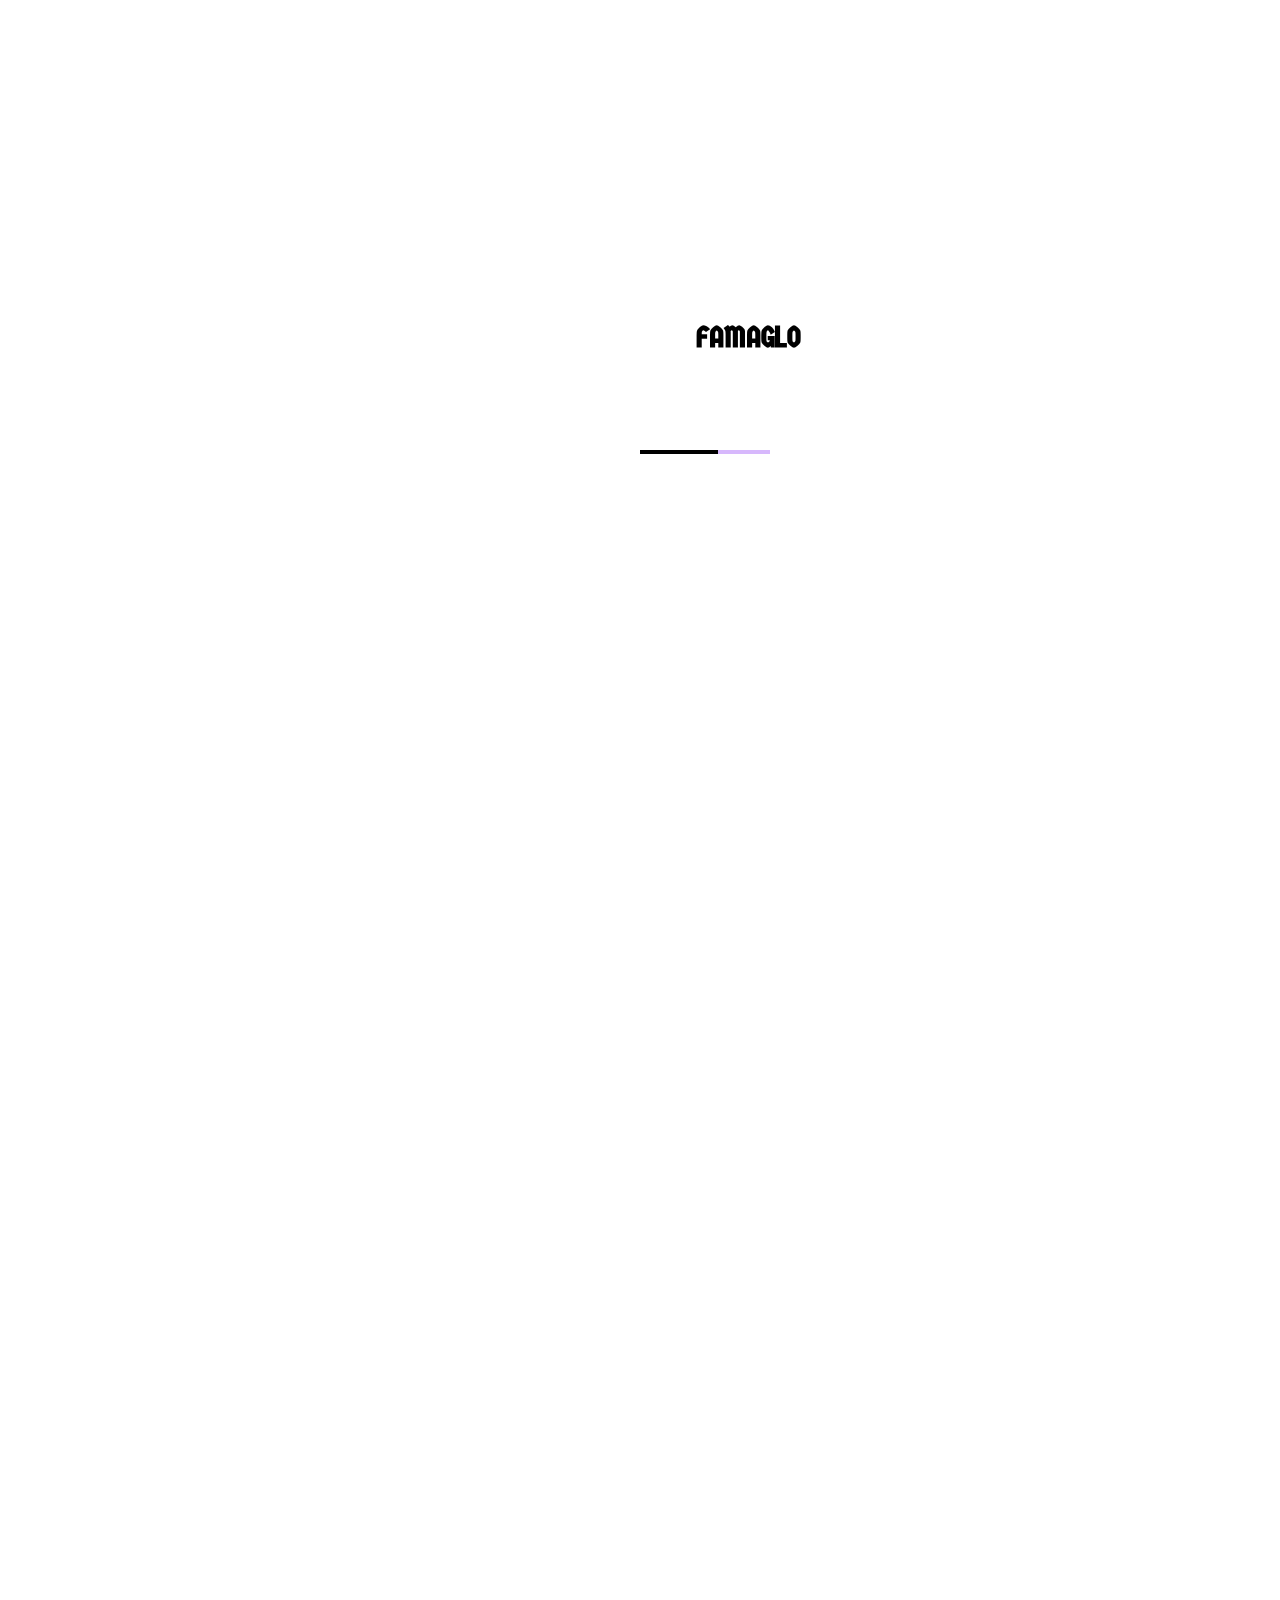
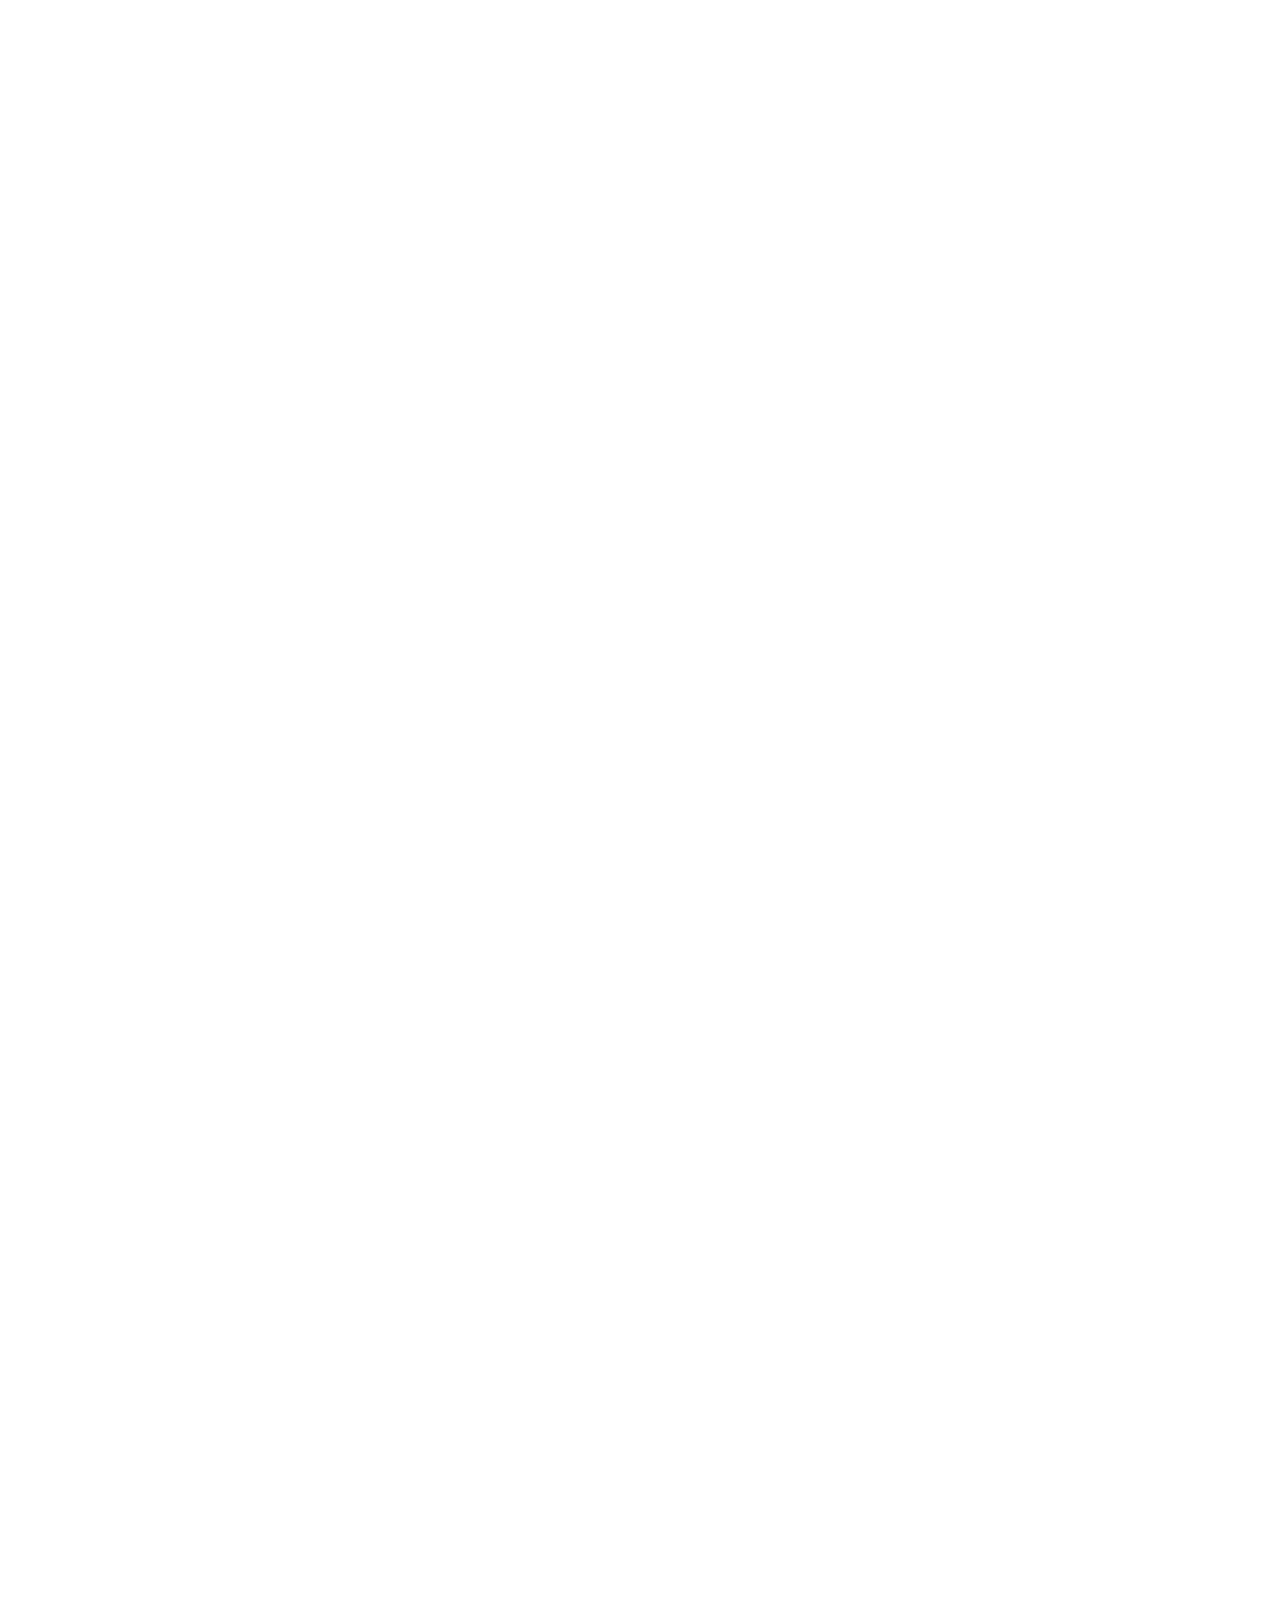
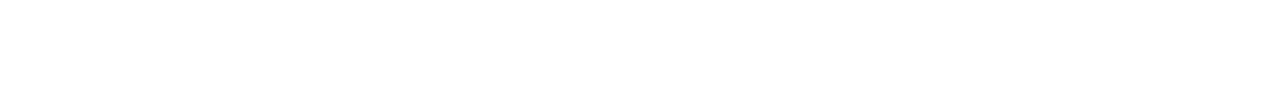
==== Menu Lateral/2 Productos/Contenido/Productos.html @ 8eb84fc6 "Famaglo 7" ====
<!DOCTYPE html>
<html lang="es">

<head>
    <!-- Meta información necesaria para definir el juego de caracteres y hacer la página responsive -->
    <meta charset="UTF-8">
    <meta name="theme-color" content="#0d6efd">
    <meta name="viewport" content="width=device-width, initial-scale=1.0">
    <link rel="shortcut icon" href="Favicon/2.png" type="image/x-icon">
    <!--------------------fuentes (Odibee Sans Static)-(Germania One Static)------------------------------------------------>
    <link rel="preconnect" href="https://fonts.googleapis.com">
    <link rel="preconnect" href="https://fonts.gstatic.com" crossorigin>
    <link href="https://fonts.googleapis.com/css2?family=Germania+One&family=Odibee+Sans&display=swap" rel="stylesheet">
    <link href="https://fonts.googleapis.com/css2?family=Abril+Fatface&family=Bakbak+One&display=swap" rel="stylesheet">
    <!-------------------------------------------------------------------------------------------------------------------->
    <title>FAMAGLO</title>
    <link rel="stylesheet" href="Productos.css">
    <!-------------------------------------------------------------------------------------------------------------------->
</head>

<body>

    <div class="loader">
    </div>
    <img class="loader-imag" src="Loader/loader.svg" alt="">
    <div>
        <h4 class="Text-loader">FAMAGLO</h4>
    </div>
    <!---->
    <header class="contenido1">
        <div>
            <h1 class="text-head">BIENVENIDOS A FAMAGLO</h1>
        </div>

        <!--------------------------------------Contenido----------------------------------------------------------------------->
        <!----------------------------------------------Misión-------------------------------------------------------------->
        <div class="contenedor">
            <div class="tarjetas">
                <div class="contenedor-famaglo">


                    <div class="tarjetas-famaglo">
                        <h4 class="Titulo-tarjetas-Famaglo">Misión</h4>
                        <p class="p-contenido">La misión de nuestra marca es no excluir ni definirnos en un solo estilo,
                            vamos al ritmo con la modernización en la moda acompañados del tiempo y sus constantes
                            actualizaciones en
                            nuestro estilo, brindándoles complejidad y comodidad manejando desde lo clásico,
                            extrovertido y abstracto, con estos estilos cualquier generación en cualquier linea del
                            tiempo podrá encontrar su estilo único y propio con el poder de vestir con el estilo que
                            desee tener, teniendo desde lo mas normal, hasta lo mas extravagante hasta asombrarse con
                            nuestros diseños o tener la posibilidad de personalizar tus propias ideas en las prendas
                            creando algo único, buscando siempre ofrecerles el mejor servicio posible. </p>
                    </div>



                </div> <!--fin-->
            </div> <!--fin-->
        </div> <!--fin-->
        <!------------------------------------------------------------------------------------------------------------>
       <!----------------------------------------------Misión-------------------------------------------------------------->
       <div class="contenedor">
        <div class="tarjetas">
            <div class="contenedor-famaglo">


                <div class="tarjetas-famaglo">
                    <h4 class="Titulo-tarjetas-Famaglo">Visión</h4>
                    <p class="p-contenido">Descripción. </p>
                </div>



            </div> <!--fin-->
        </div> <!--fin-->
    </div> <!--fin-->
    <!------------------------------------------------------------------------------------------------------------>
        <!----------------------------------------------Valores-------------------------------------------------------------->
        <div class="contenedor">
            <div class="tarjetas">
                <div class="contenedor-famaglo">



                    <div class="tarjetas-famaglo">
                        <h4 class="Titulo-tarjetas-Famaglo">Valores</h4>
                        <p class="p-contenido">descripción.</p>
                    </div>


                </div> <!--fin-->
            </div> <!--fin-->
        </div> <!--fin-->
        <!------------------------------------------------------------------------------------------------------------>

        <!---------------------------------------------------------Menu Lateral------------------------------------------------------------------>

        <nav class="menu-lateral">
            <!-- Sección para el logo o el encabezado de la barra lateral -->
            <div class="logo">
                <!-- Ícono que acompaña el logo (puedes personalizarlo según prefieras) -->
                <img class="logo" src="../../../Logo/2.png" alt="logo">
                <!-- Título o nombre de la barra lateral -->
                <h2 class="text-name-marca"></h2>
                <hr> <!--Linea negra-->

            </div>


            <!-- contenedor menu -->
            <ul class="menu">
                <!---------------------->
                <!--------------------------------------listas de menu------------------------------------------------------->


                <!-------------------------------------------Inicio ----------------------------------------------------------->
                <li><a href="../../../index.html"> Inicio</a></li>
                <!-------------------------------------------------------------------------------------------------------------->
                <!-----------------------------------------------------Productos-------------------------------------------------------->
                <li><a href="../../2 Productos/Contenido/Productos.html"> Productos</a></li>
                <!-------------------------------------------------------------------------------------------------------------------->
                <!--------------------------------------------- Servicios------------------------------------------------------------>
                <li>
                    <a href="../../3 Servicios/Contenido/Servicios.html"> Servicios</a>
                    <!-- Submenú con opciones adicionales -->
                    <ul class="submenu">
                        <li><a href="#">Submenú 1</a></li>
                        <li><a href="#">Submenú 2</a></li>
                    </ul>
                </li>
                <!----------------------------------------------------------------------------------------------------------------->

                <!---------------------------------------Plan de Pagos---------------------------------------------------------->
                <li>
                    <a href="../../4 Plan de Pagos/Contenido/Plan de Pagos.html">Plan de Pagos</a>
                </li>
                <!----------------------------------------------------------------------------------------------------------->
                <!---------------------------------------------------Contactos-------------------------------------------------------->
                <li>
                    <a href="../../5 Contactos/Contenido/Contactos.html"> Contactos</a>
                    <ul class="submenu">
                        <li><a href="#">Submenú 3</a></li>
                        <li><a href="#">Submenú 4</a></li>
                    </ul>
                </li>
                <!-------------------------------------------------------------------------------------------------------------------->


                <!-----------Final---------->
            </ul>
        </nav>
        <!-------------------------->

        <footer>
            <div class="social-media"></div>
            <a href="#" class="social-link facebook">Facebook</a>
            <a href="#" class="social-link youtube">YouTube</a>
            <a href="#" class="social-link instagram">Instagram</a>
            </div>
            <a href="https://api.whatsapp.com/send?phone=573169852729" target="_blank" rel="noopener noreferrer">
                <p class="copyright">&copy; Diego Alexis Carrillo Mora. Todos los derechos reservados.</p>
            </a>
        </footer>

    </header> <!----Final--->


    <!-------------------------------------------------------------------------------------------------------------------->






    <!-----dinámico,animación y estilos----------->
    <script src="main.js"></script>
    <!-------------------------------------------->
</body>

</html>
---- Menu Lateral/2 Productos/Contenido/Productos.css ----
html {
 background-color: #ffffff;
  background-size: 100%;
  width: 100%;
}

/**-------------------------------------------Loader-------------------------------------------------------------------------*/
.contenido1 {
  visibility: hidden;
  opacity: 0;
  transition: visibility 0s 5s, opacity 1s ease-in-out;
}
/**-----------------------Loader 1-----------------------------------------*/
.loader {
  width: 50px;
  height: 4px;
  width: 130px;
  --c: no-repeat linear-gradient(#000000 0 0);
  background: var(--c), var(--c), #d7b8fc;
  background-size: 60% 100%;
  animation: l 1s linear infinite, fadeout 5s forwards;
  position: fixed;
  top: 50%;
  left: 50%;
  transform: translate(-50% 50%);
}

@keyframes l {
  0% {
    background-position: -150% 0, -150% 0;
  }
  66% {
    background-position: 250% 0, -150% 0;
  }
  100% {
    background-position: 250% 0, 250% 0;
  }
}
@keyframes fadeout {
  100% {
    opacity: 0;
  }
}

body.loaded .contenido1 {
  visibility: visible;
  opacity: 1;
}
/**----------------------Loader imagen 2------------------------------------------*/
.loader-imag {
  width: 90px;
  height: auto;
  position: fixed;
  top: 190px;
  left: 700px;
  opacity: 100%;
  visibility: visible;
  animation: fadeout 7s forwards; /* Solo la animación de desvanecerse */
  /**animation: l 1s linear infinite, fadeout 5s forwards;**/
}
body.loaded .loader-imag {
  visibility: visible;
  opacity: 1;
}
/**----------------------texto FAMAGLO 3------------------------------------------*/
.Text-loader {
  font-family: "germania One", system-ui;
  font-size: 30px;
  width: 90px;
  height: auto;
  position: fixed;
  top: 280px;
  left: 695px;
  opacity: 100%;
  visibility: visible;
  animation: fadeout 7s forwards;
}

body.loaded .Text-loader {
  visibility: visible;
  opacity: 1;
}
/**---------------------------------------------------------------------------------------------------------------------------*/


/**-------------------------------------------------Borde de contenido de tarjetas--------------------------------------------*/
.Contenedor {
  padding: 10px;
  margin: 1;
  width: 100vh; /* el ancho del contenedor */
}
/**-configuración de tarjetas--*/
.tarjetas {
  background-color: #979595;
  border-radius: 10px;
  text-align: center;
  box-shadow: 0px 4px 8px rgba(0, 0, 0, 0.1); /* Sombra del contenedor */
  transition: transform 0.3s ease;
  height: 800px;
  transform: translateX(32.5%);
  padding: 30px;
  margin: 50px;
  gap: 20px; /* Espacio entre tarjetas */
  width: 65%; /* Limitar el ancho de las tarjetas */
  margin-left: 3.5%; /* espacio eje x para barra lateral */
 
}

/**---------------------------------------CONTENIDO Famaglo de tarjetas----------------------------------------------------*/
.contenedor-famaglo {
  gap: 20px; /* Espacio entre filas y columnas */ 
  margin: 0 px;
  transform: translateY(-1.1%);
  height: 76.7px;
  position: relative;
  margin-left: 0%;
  width: 100.7%; /**Medidas de ancho*/
}
.tarjetas-famaglo {
  background-color: #ffffff;
  border-radius: 10px;
  padding: 20px;
  text-align: center;
  transition: transform 0.3s ease;
  height: 993.1%; /**medidas de Largo*/
}

/**-----------Texto Principal de Bienvenida------------------*/
.text-head {
  font-family: "Abril Fatface", system-ui;
  font-weight: 400;
  font-style: normal;
  color: rgb(0, 0, 0);
  font-size: 35px;
  padding: 30px;
  position: relative;
  left: 545px;
  transform: scaleY(2) scaleX(2); /* Aumenta la altura del texto al doble */
  display: inline-block; /* Necesario para aplicar la transformación correctamente */
  line-height: 5;
}
/**-----------Subtitulo------------------*/
.Titulo-tarjetas-Famaglo {
  font-family: "Abril Fatface", system-ui;
  font-weight: 400;
  font-style: normal;
  font-size: 50px;
  color: #fcb045;
  position: relative;
}
/**-----------Párrafo------------------*/
.p-contenido {
  font-family: "Bakbak One", sans-serif;
  font-weight: 400;
  font-style: normal;
  font-size: 22px;
  text-align: start;
  margin-left: 20px;
}
/**--------------------------------------------------------------------------------------------------------------------*/

/* -----------------------------Estilos generales de menu Lateral izquierdo------------------------------------------- */
.logo {
  /* Flexbox para alinear el ícono y el texto en línea */
  display: grid;
  /* align-items: center; /* Centra verticalmente los elementos dentro de este contenedor */
  /* Margen inferior para separar el logo del resto del contenido */
  margin-bottom: 10px; /* Espacio adicional por debajo del logo */
  position: relative;
  right: -1px;
  top: -5px;
  transform: translateX(-26px);
  width: 200px;
  /* Tamaño del ícono */
  font-size: 24px; /* Tamaño del texto para el ícono */
  margin: 30px;
  padding: 5;
}
.text-name-marca {
  transform: translateY(-50px);
  margin-bottom: -50px; /** Espacio adicional por debajo del texto **/
  font-weight: bold; /** Negrita el texto **/
  text-align: center; /** Centra el texto **/
  font-size: 30px; /**Tamaño del texto **/
  color: #ffffff;
}
/*---------Linea debajo del texto-------------*/
hr {
  background-color: rgb(5, 4, 4);
  opacity: 80%;
  width: 95%;
  height: 2px; /* Tamaño de la línea */
  border: none;
  position: relative;
  left: -28px;
  transform: translateY(0px);
}
.menu-lateral {
  box-shadow: 
                10px 5px 10px rgba(0, 0, 0, 0.116); /* 
                    Desplazamiento horizontal: 5px (derecha)
                    Desplazamiento vertical: 5px (abajo)
                    Difuminado: 15px (más difusa)   */
  /* Fondo de la barra lateral */
   background-color: #979595;
  /* Ancho fijo de la barra lateral */
  width: 220px;

  /* Espacio interior alrededor del contenido */
  padding: 30px;
  position: fixed;
  left: 0;
  top: 0;
  display: grid;
  grid-template-rows: auto 1fr auto;
  height: 100vh;

  /* Usamos CSS Grid para organizar las secciones de la barra (logo, menú y usuario) */
  display: grid;

  /* El grid tiene 3 filas: auto (tamaño automático para el logo), 1fr (ocupa todo el espacio disponible para el menú), y auto para la parte inferior (usuario) */
  grid-template-rows: auto 1fr auto;
  z-index: 1;
}
/* Estilos para la lista del menú principal */
.menu {
  /* Eliminamos las viñetas de la lista */
  list-style: none; /* Sin viñetas en la lista */
  /* Eliminamos el padding predeterminado */
  padding: 0; /* Sin espacio interior en la lista */
}
/* Estilos para cada elemento de la lista */
.menu li {
  /* Espacio inferior entre cada opción del menú */
  margin-bottom: 10px; /* Espacio adicional por debajo de cada elemento de menú */
  position: relative;
  left: -10px;
}
/* Estilos para los enlaces dentro del menú */
.menu a { 

  font-family: "Bakbak One", sans-serif;
  font-weight: 400;
  font-style: normal;
  display: flex; /* Hacemos el enlace un contenedor flex */
  position: relative;
  top: -20px;
  transform: translateX(-10px); /**Posición x a la derecha o izquierda*/
  /* Espacio interior para hacer que los enlaces sean "clicables" en una zona más amplia */
  padding: 10px; /* Espacio interior del enlace */
  /* Eliminamos el subrayado predeterminado de los enlaces */
  text-decoration: none; /* Sin subrayado en el texto */

  /* Color del texto */
  color: #ffffff; /* Color blanco para el texto */

  /* Bordes redondeados para un mejor aspecto visual */
  border-radius: 5px; /* Esquinas redondeadas */

  /* Transición suave para cambios de color de fondo */
  transition: background-color 0.3s ease; /* Efecto de transición para el color de fondo */

  /* Establecemos el color de fondo de los enlaces */
  background-color: #000000; /* Fondo negro para los enlaces */
}
/* Estilos para los submenús dentro de los elementos del menú */
.submenu {
  /* Los submenús no se muestran por defecto */
  display: none; /* Ocultar los submenús inicialmente */
}

/* Mostrar el submenú al pasar el ratón sobre el elemento del menú */
.menu li:hover .submenu {
  /* Mostramos el submenú al hacer hover sobre el elemento del menú */
  display: block; /* Cambiamos a block para mostrar el submenú */

  /* Quitamos las viñetas del submenú */
  list-style: none; /* Sin viñetas en el submenú */
}
/**------------------------------------------Pie de Página----------------------------------------------------------------------------*/

footer {
  background-color: #979595;
  color: #000000; /* Texto*/
  text-align: center;
  position: relative;
  left: 260px;
  padding: 20px 0; /* Espacio interno dentro del pie de página */
  width: 81.1%; /* Añadido para mantener consistencia */
  height: 70px;
  transform: translateY(120px);
}

a {
  text-decoration: none;
}

.copyright {
  color: rgb(0, 0, 0);
}

.copyright:hover {
  text-decoration: none;
  font-size: 20px;
  color: #9708f7 !important;
  transition: color 0.2s;
}

footer .social-media a {
  color: #007bff; /* texto */
  margin: 0 10px; /* Espacio alrededor de cada enlace */
  text-decoration: none; /* Quita el subrayado de los enlaces */
}

.social-media {
  text-align: center; /* Centra los enlaces horizontalmente */
  margin-top: 20px; /* Margen superior */
}

.social-link.youtube:hover {
  color: #f70035 !important; /* efecto de cambiar de color al pasar el mouse */
  text-decoration: none; /* Quita el subrayado de los enlaces */
  margin-right: 10px; /* Espacio entre los enlaces */
  font-size: 18px;
  transition: color 0.3s; /* Transición suave para el cambio de color */
}
.social-link.facebook:hover {
  color: #007bff !important; /* efecto de cambiar de color al pasar el mouse */
  text-decoration: none; /* Quita el subrayado de los enlaces */
  margin-right: 10px; /* Espacio entre los enlaces */
  font-size: 18px;
  transition: color 0.3s; /* Transición suave para el cambio de color */
}
.social-link.instagram:hover {
  background: #833ab4;
  background: linear-gradient(to right, #833ab4, #fd1d1d, #fcb045);
  text-decoration: none; /* Quita el subrayado de los enlaces */
  margin-right: 10px; /* Espacio entre los enlaces */
  font-size: 18px;
  transition: color 0.3s; /* Transición suave para el cambio de color */
}

.social-link.facebook {
  color: #000000; /* texto */
  text-decoration: none; /* Quita el subrayado de los enlaces */
  margin-right: 10px; /* Espacio entre los enlaces */
  font-size: 18px;
  transition: color 0.3s; /* Transición suave para el cambio de color */
}
.social-link.youtube {
  color: #000000; /* texto */
  text-decoration: none; /* Quita el subrayado de los enlaces */
  margin-right: 10px; /* Espacio entre los enlaces */
  font-size: 18px;
  transition: color 0.3s; /* Transición suave para el cambio de color */
}

.social-link.instagram {
  color: #000000; /* Texto */
  text-decoration: none; /* Quita el subrayado de los enlaces */
  margin-right: 10px; /* Espacio entre los enlaces */
  font-size: 18px;
  transition: color 0.3s; /* Transición suave para el cambio de color */
}

.social-link.linkedin {
  color: #000000; /* Color de LinkedIn */
  text-decoration: none; /* Quita el subrayado de los enlaces */
  margin-right: 10px; /* Espacio entre los enlaces */
  font-size: 18px; /* Tamaño de fuente */
  transition: color 0.3s; /* Transición suave para el cambio de color */
}
/*-----------------------------------------------------------------------------------------------------------------------------*/

/*-------------------------------------Dispositivos Responsive------------------------------------------------------------*/

/* desconocido (más de 100px) */
@media (min-width: 100px) {
  .Contenedor {
    display: grid;
    grid-template-columns: 350px; /* Cuatro columnas de 200px */
  }
}

/* desconocido (más de 200px) */
@media (min-width: 200px) {
  .Contenedor {
    display: grid;
    grid-template-columns: 350px; /* Cuatro columnas de 200px */
  }
}

/* desconocido (más de 300px) */
@media (min-width: 300px) {
  .Contenedor {
    display: grid;
    grid-template-columns: 350px; /* Cuatro columnas de 200px */
  }
}

/* desconocido (más de 400px) */
@media (min-width: 400px) {
  .Contenedor {
    display: grid;
    grid-template-columns: 350px; /* Cuatro columnas de 200px */
  }
}

/* desconocido (más de 500px) */
@media (min-width: 500px) {
  .Contenedor {
    display: grid;
    grid-template-columns: 350px; /* Cuatro columnas de 200px */
  }
}

/* desconocido (más de 600px) */
@media (min-width: 600px) {
  .Contenedor {
    display: grid;
    grid-template-columns: 350px; /* Cuatro columnas de 200px */
  }
}

/* desconocido (más de 700px) */
@media (min-width: 700px) {
  .Contenedor {
    display: grid;
    grid-template-columns: 350px; /* Cuatro columnas de 200px */
  }
}

/* desconocido (más de 800px) */
@media (min-width: 800px) {
  .Contenedor {
    grid-template-columns: 350px; /* Cuatro columnas de 200px */
  }
}

/* desconocido (más de 900px) */
@media (min-width: 900px) {
  .Contenedor {
    grid-template-columns: 350px; /* Cuatro columnas de 200px */
  }
}

/* desconocido (más de 1000px) ----*/
@media (min-width: 1000px) {
  .Contenedor {
    grid-template-columns: 350px; /* Cuatro columnas de 200px */
  }
}

/* Para pantallas medianas (tablets) */
@media (min-width: 768px) {
  .Contenedor {
    grid-template-columns: 350px; /* Cuatro columnas de 200px */
  }
}

/* Para pantallas grandes (laptops y escritorios) */
@media (min-width: 1025px) {
  .Contenedor {
    grid-template-columns: 300px; /* Cuatro columnas de 200px */
  }
}

/*---------------------------------------------------------------------------------------------------------------*/
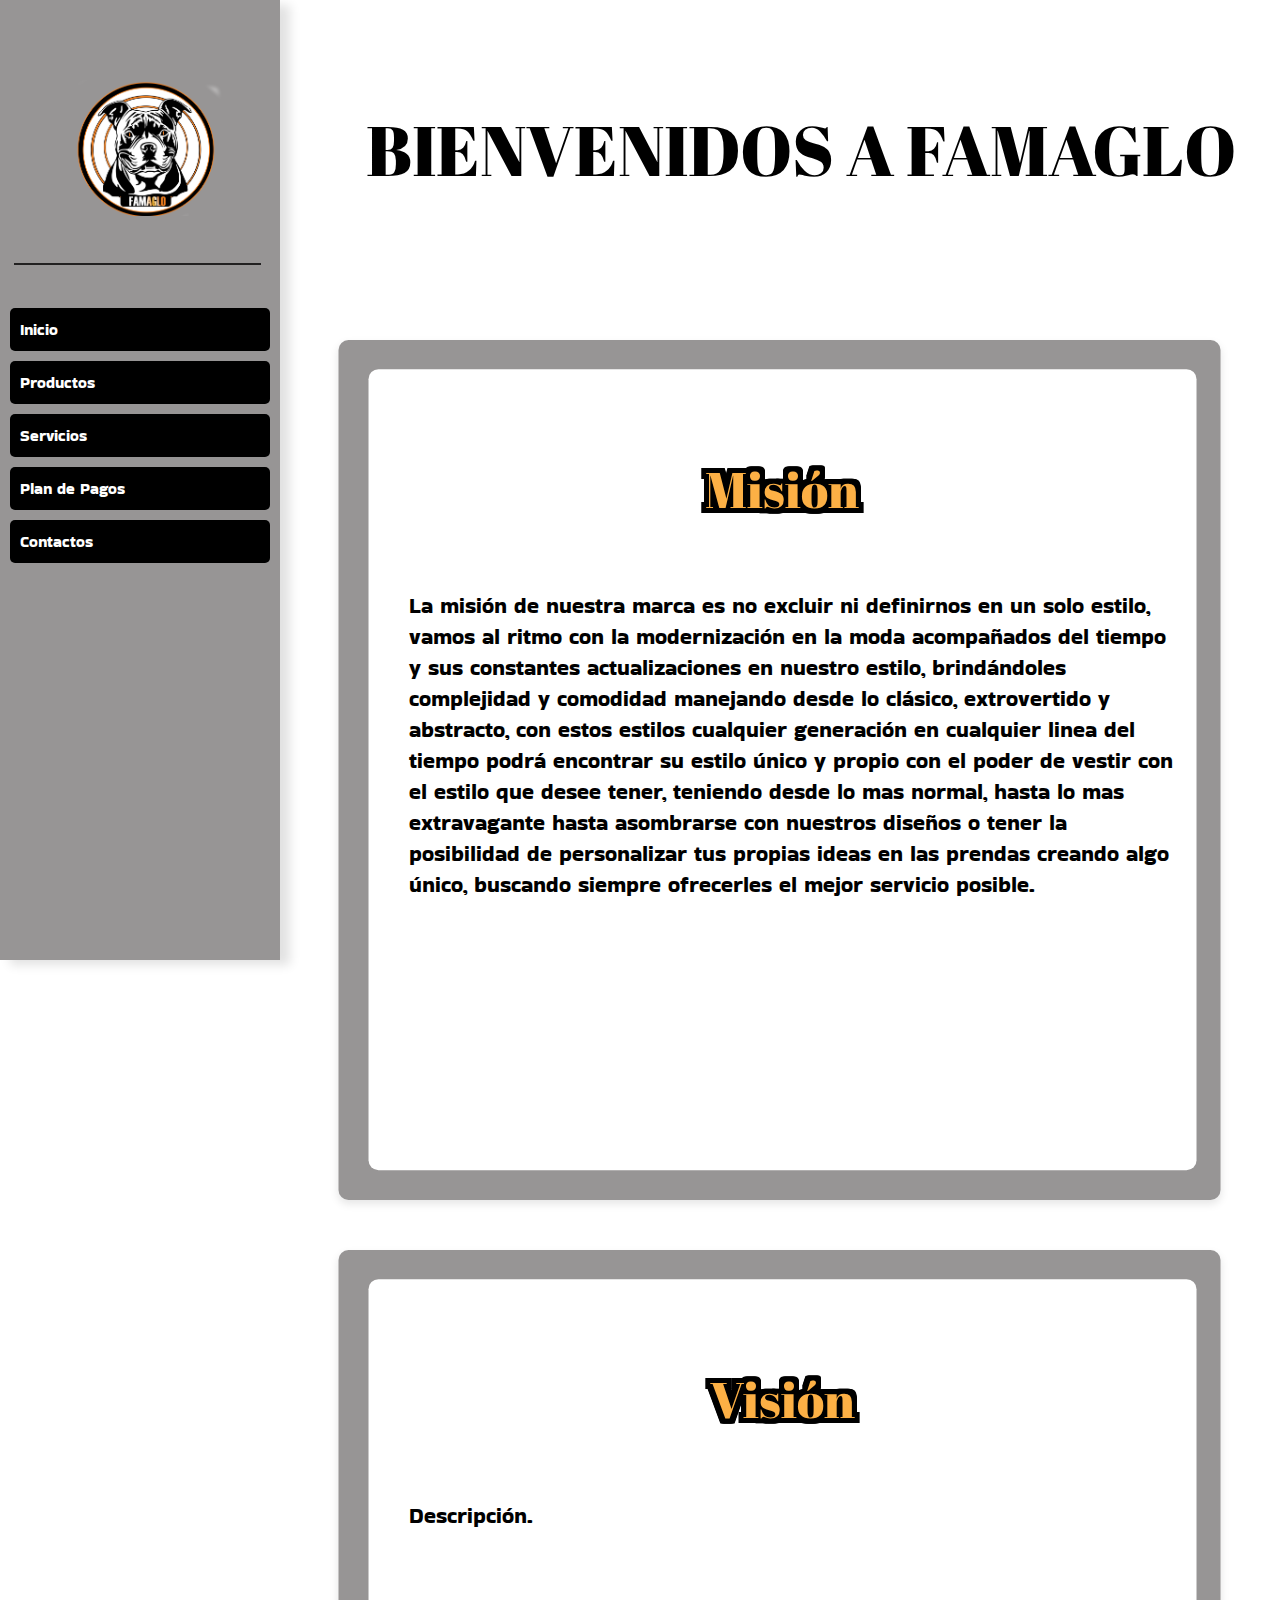
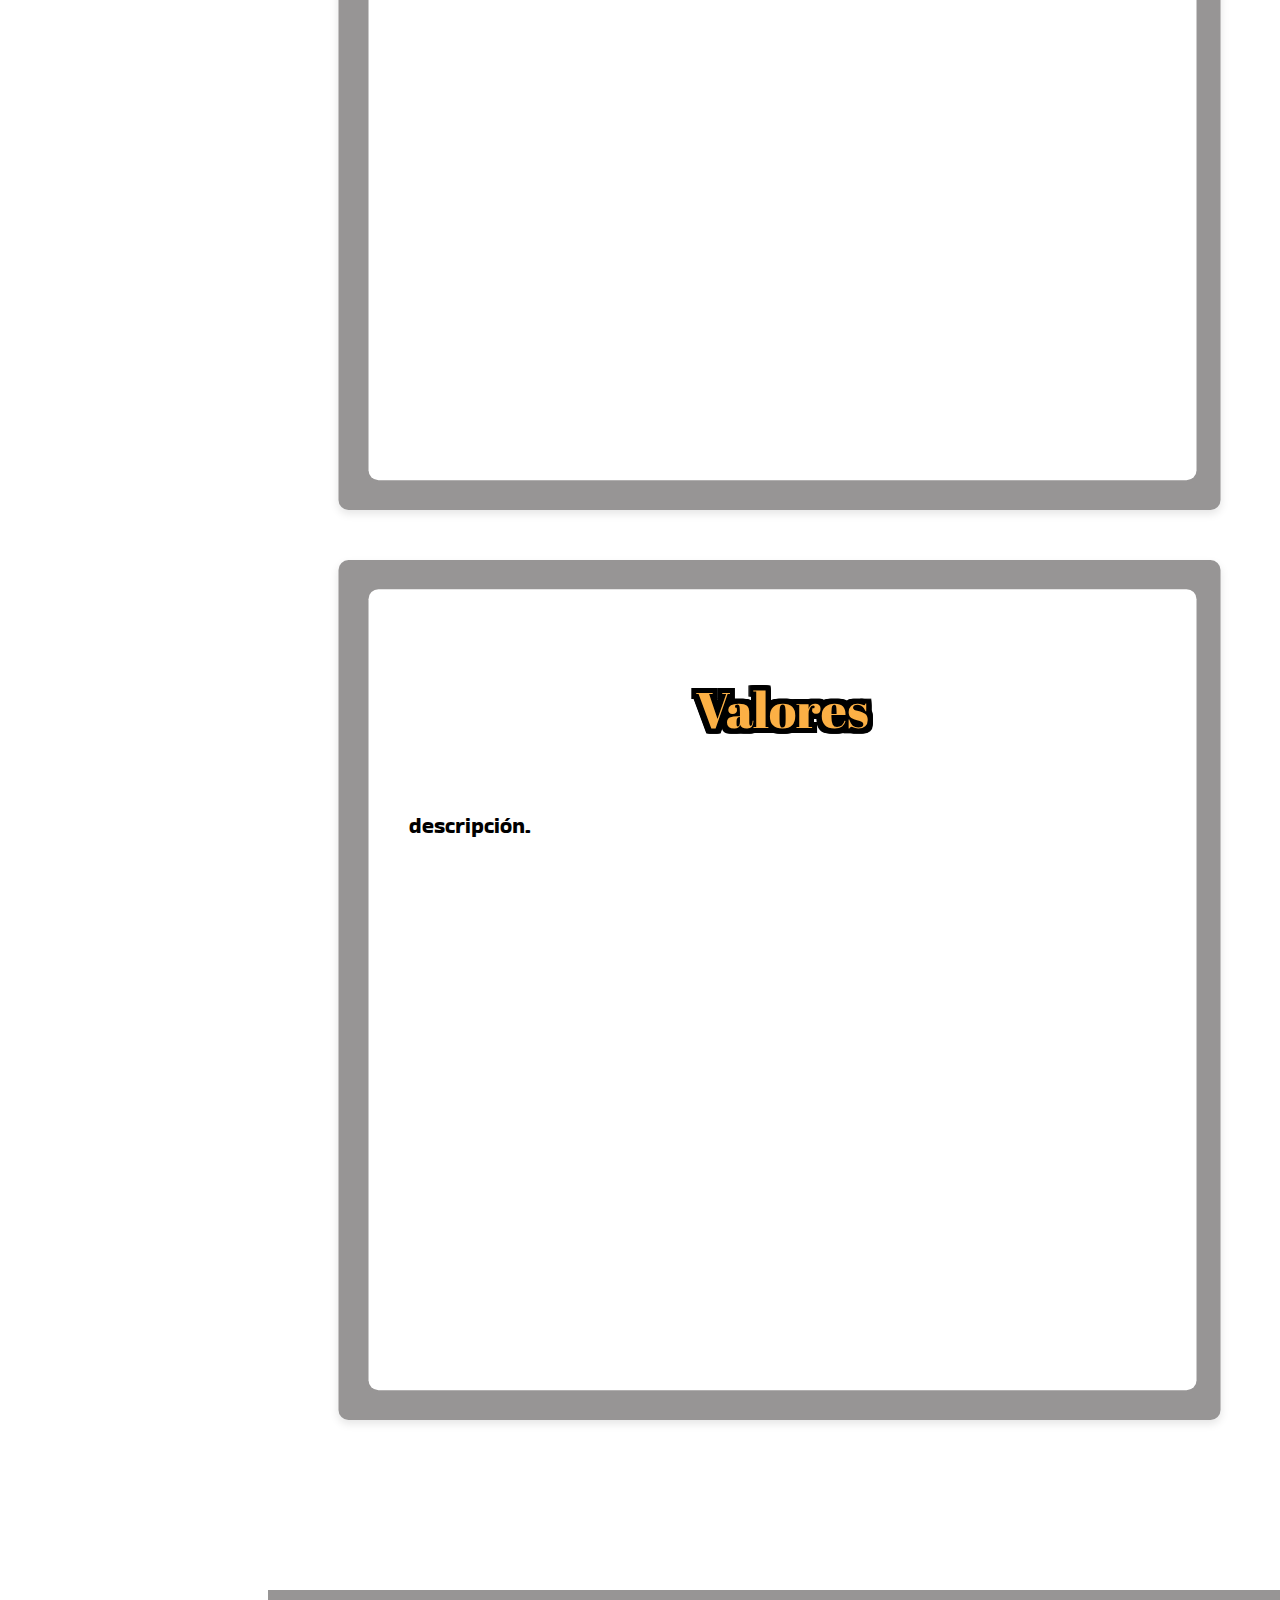
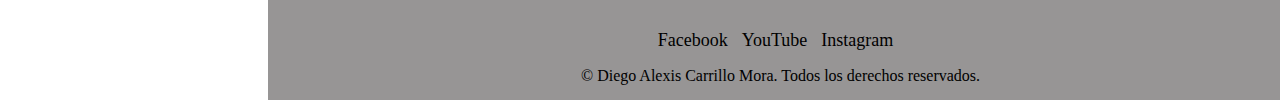
==== commit 258c1feb: "Famaglo 8" ====
--- a/Menu Lateral/2 Productos/Contenido/Productos.html
+++ b/Menu Lateral/2 Productos/Contenido/Productos.html
@@ -20,12 +20,6 @@
 
 <body>
 
-    <div class="loader">
-    </div>
-    <img class="loader-imag" src="Loader/loader.svg" alt="">
-    <div>
-        <h4 class="Text-loader">FAMAGLO</h4>
-    </div>
     <!---->
     <header class="contenido1">
         <div>
@@ -172,8 +166,7 @@
 
 
 
-    <!-----dinámico,animación y estilos----------->
-    <script src="main.js"></script>
+<script src="main.js"></script>
     <!-------------------------------------------->
 </body>
 
--- a/Menu Lateral/2 Productos/Contenido/Productos.css
+++ b/Menu Lateral/2 Productos/Contenido/Productos.css
@@ -3,84 +3,6 @@
   background-size: 100%;
   width: 100%;
 }
-
-/**-------------------------------------------Loader-------------------------------------------------------------------------*/
-.contenido1 {
-  visibility: hidden;
-  opacity: 0;
-  transition: visibility 0s 5s, opacity 1s ease-in-out;
-}
-/**-----------------------Loader 1-----------------------------------------*/
-.loader {
-  width: 50px;
-  height: 4px;
-  width: 130px;
-  --c: no-repeat linear-gradient(#000000 0 0);
-  background: var(--c), var(--c), #d7b8fc;
-  background-size: 60% 100%;
-  animation: l 1s linear infinite, fadeout 5s forwards;
-  position: fixed;
-  top: 50%;
-  left: 50%;
-  transform: translate(-50% 50%);
-}
-
-@keyframes l {
-  0% {
-    background-position: -150% 0, -150% 0;
-  }
-  66% {
-    background-position: 250% 0, -150% 0;
-  }
-  100% {
-    background-position: 250% 0, 250% 0;
-  }
-}
-@keyframes fadeout {
-  100% {
-    opacity: 0;
-  }
-}
-
-body.loaded .contenido1 {
-  visibility: visible;
-  opacity: 1;
-}
-/**----------------------Loader imagen 2------------------------------------------*/
-.loader-imag {
-  width: 90px;
-  height: auto;
-  position: fixed;
-  top: 190px;
-  left: 700px;
-  opacity: 100%;
-  visibility: visible;
-  animation: fadeout 7s forwards; /* Solo la animación de desvanecerse */
-  /**animation: l 1s linear infinite, fadeout 5s forwards;**/
-}
-body.loaded .loader-imag {
-  visibility: visible;
-  opacity: 1;
-}
-/**----------------------texto FAMAGLO 3------------------------------------------*/
-.Text-loader {
-  font-family: "germania One", system-ui;
-  font-size: 30px;
-  width: 90px;
-  height: auto;
-  position: fixed;
-  top: 280px;
-  left: 695px;
-  opacity: 100%;
-  visibility: visible;
-  animation: fadeout 7s forwards;
-}
-
-body.loaded .Text-loader {
-  visibility: visible;
-  opacity: 1;
-}
-/**---------------------------------------------------------------------------------------------------------------------------*/
 
 
 /**-------------------------------------------------Borde de contenido de tarjetas--------------------------------------------*/
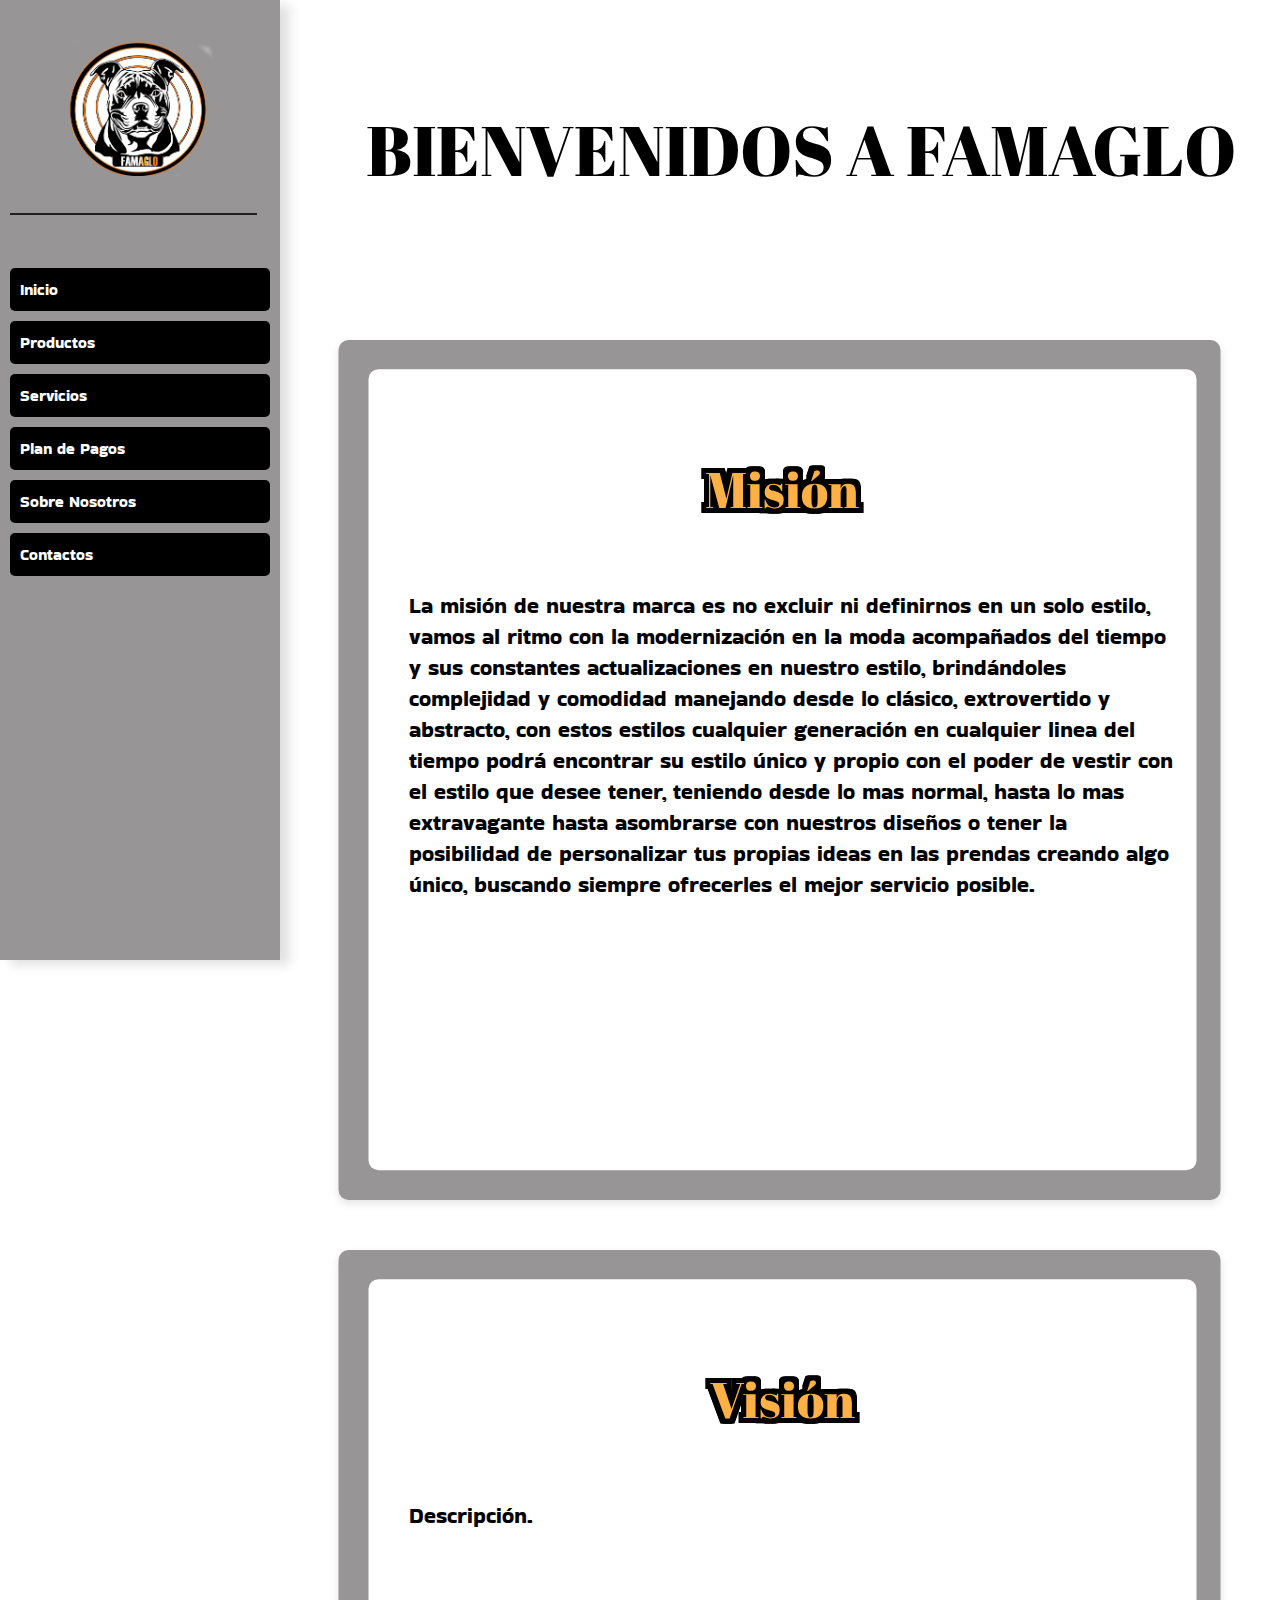
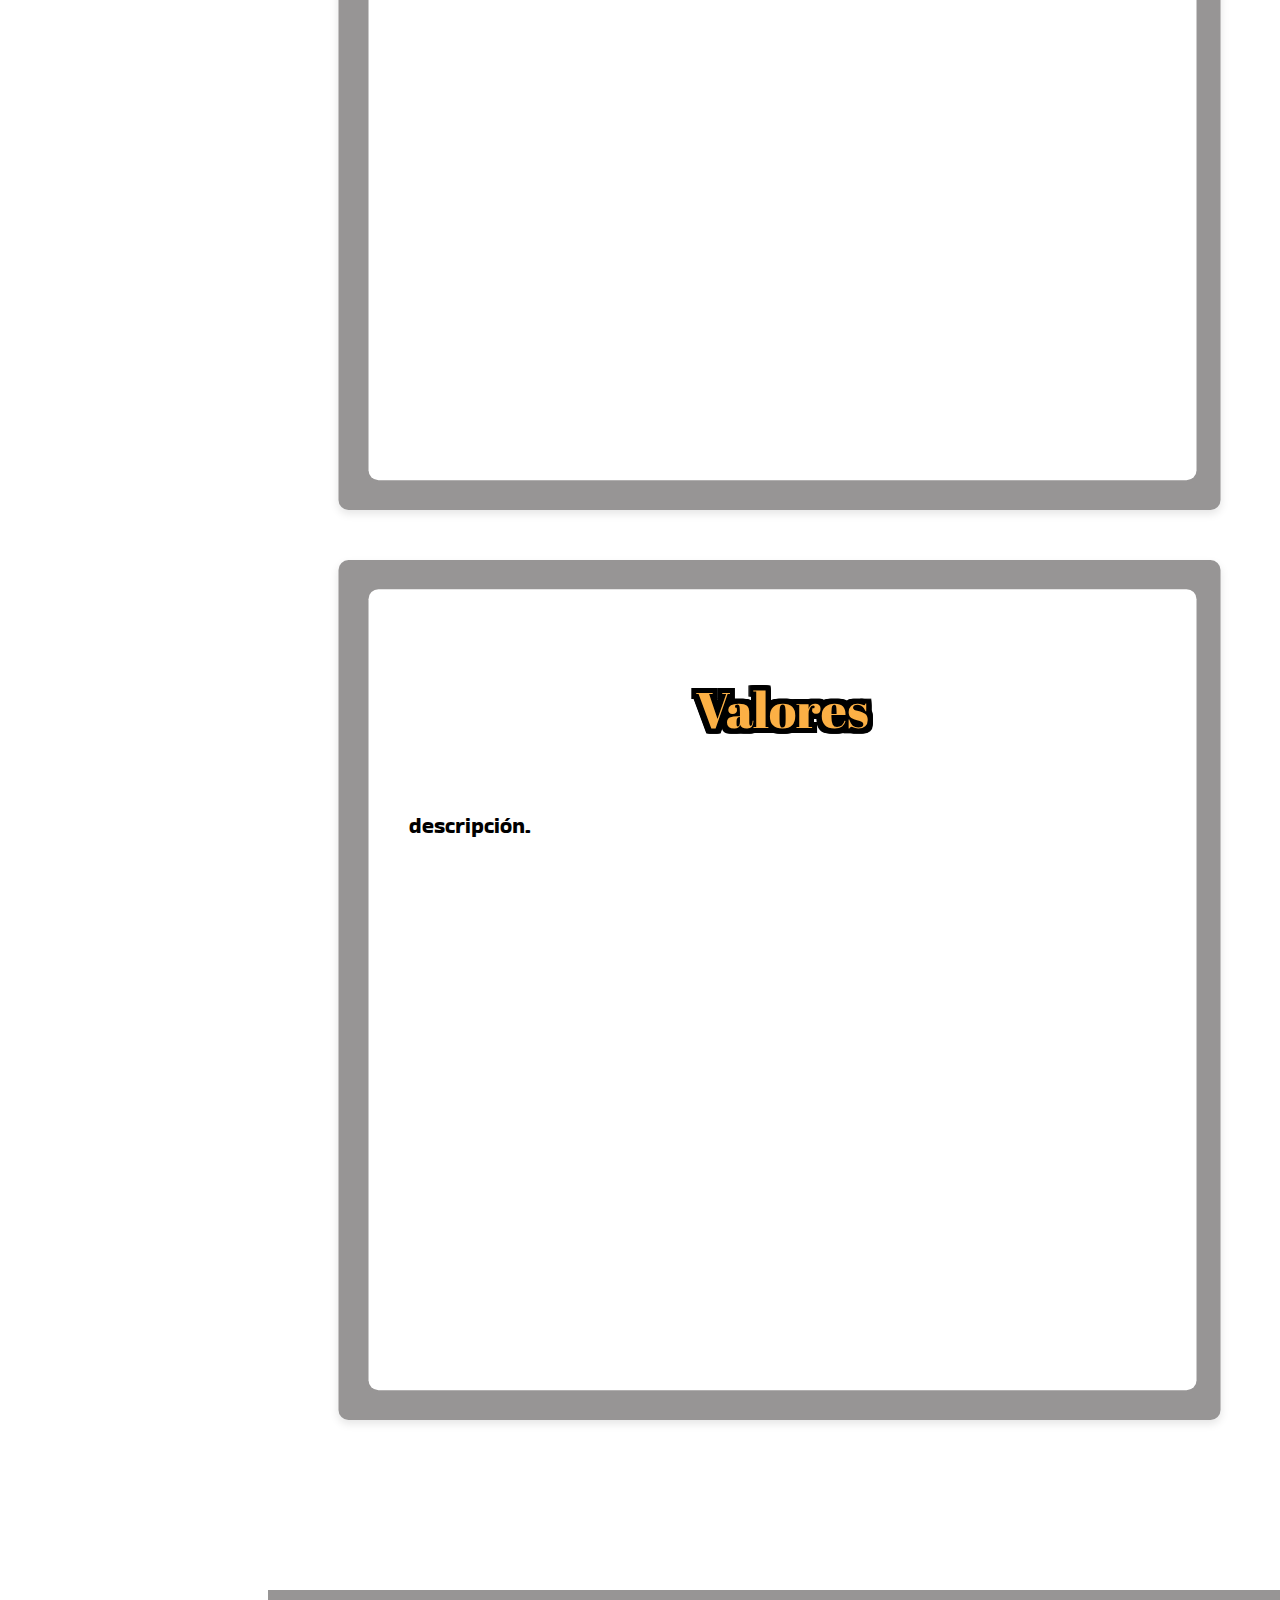
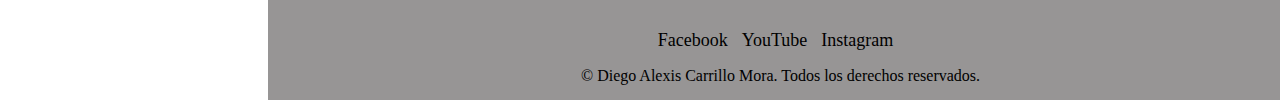
==== commit 5fca9bf6: "Famaglo 10" ====
--- a/Menu Lateral/2 Productos/Contenido/Productos.html
+++ b/Menu Lateral/2 Productos/Contenido/Productos.html
@@ -111,7 +111,7 @@
                 <li><a href="../../../index.html"> Inicio</a></li>
                 <!-------------------------------------------------------------------------------------------------------------->
                 <!-----------------------------------------------------Productos-------------------------------------------------------->
-                <li><a href="../../2 Productos/Contenido/Productos.html"> Productos</a></li>
+                <li><a href="Productos.html"> Productos</a></li>
                 <!-------------------------------------------------------------------------------------------------------------------->
                 <!--------------------------------------------- Servicios------------------------------------------------------------>
                 <li>
@@ -129,12 +129,13 @@
                     <a href="../../4 Plan de Pagos/Contenido/Plan de Pagos.html">Plan de Pagos</a>
                 </li>
                 <!----------------------------------------------------------------------------------------------------------->
+                 <!----------------------------------------Sobre Nosotros------------------------------------------------------->
+                 <li><a href="../../5 Sobre Nosotros/Contenido/Sobre Nosotros.html"> Sobre Nosotros</a></li>
+                 <!-------------------------------------------------------------------------------------------------------------->
                 <!---------------------------------------------------Contactos-------------------------------------------------------->
                 <li>
-                    <a href="../../5 Contactos/Contenido/Contactos.html"> Contactos</a>
+                    <a href="../../6 Contactos/Contenido/Contactos.html"> Contactos</a>
                     <ul class="submenu">
-                        <li><a href="#">Submenú 3</a></li>
-                        <li><a href="#">Submenú 4</a></li>
                     </ul>
                 </li>
                 <!-------------------------------------------------------------------------------------------------------------------->
--- a/Menu Lateral/2 Productos/Contenido/Productos.css
+++ b/Menu Lateral/2 Productos/Contenido/Productos.css
@@ -90,8 +90,8 @@
   margin-bottom: 10px; /* Espacio adicional por debajo del logo */
   position: relative;
   right: -1px;
-  top: -5px;
-  transform: translateX(-26px);
+  top: -25px;
+  transform: translateX(-30px);
   width: 200px;
   /* Tamaño del ícono */
   font-size: 24px; /* Tamaño del texto para el ícono */
@@ -115,7 +115,7 @@
   border: none;
   position: relative;
   left: -28px;
-  transform: translateY(0px);
+  transform: translateY(-30px);
 }
 .menu-lateral {
   box-shadow: 
@@ -123,9 +123,7 @@
                     Desplazamiento horizontal: 5px (derecha)
                     Desplazamiento vertical: 5px (abajo)
                     Difuminado: 15px (más difusa)   */
-  /* Fondo de la barra lateral */
    background-color: #979595;
-  /* Ancho fijo de la barra lateral */
   width: 220px;
 
   /* Espacio interior alrededor del contenido */
@@ -166,7 +164,7 @@
   font-style: normal;
   display: flex; /* Hacemos el enlace un contenedor flex */
   position: relative;
-  top: -20px;
+  top: -60px;
   transform: translateX(-10px); /**Posición x a la derecha o izquierda*/
   /* Espacio interior para hacer que los enlaces sean "clicables" en una zona más amplia */
   padding: 10px; /* Espacio interior del enlace */
@@ -187,17 +185,32 @@
 }
 /* Estilos para los submenús dentro de los elementos del menú */
 .submenu {
-  /* Los submenús no se muestran por defecto */
   display: none; /* Ocultar los submenús inicialmente */
-}
-
-/* Mostrar el submenú al pasar el ratón sobre el elemento del menú */
+  position: absolute;
+  left: 104%; /* Submenú a la derecha */
+  top: 0;
+  width: 200px;
+  padding: 0;
+  margin: 0;
+  list-style: none; /* Sin viñetas */
+  z-index: 1000;
+}
+
+/* Estilos para los enlaces dentro del submenú */
+/* Mostrar submenú y cambiar su color a verde */
 .menu li:hover .submenu {
-  /* Mostramos el submenú al hacer hover sobre el elemento del menú */
-  display: block; /* Cambiamos a block para mostrar el submenú */
-
-  /* Quitamos las viñetas del submenú */
-  list-style: none; /* Sin viñetas en el submenú */
+  display: block;
+  background-color: transparent; /* Evita superposición de colores en todo el contenedor */
+}
+
+/* Cambiar color de los enlaces del submenú a verde cuando se muestra */
+.menu li:hover .submenu li a {
+  background-color: #69dd09; /* Color submenu**/
+}
+
+/* Cambiar color de fondo al pasar el ratón sobre los elementos del submenú */
+.submenu li a:hover {
+  
 }
 /**------------------------------------------Pie de Página----------------------------------------------------------------------------*/
 
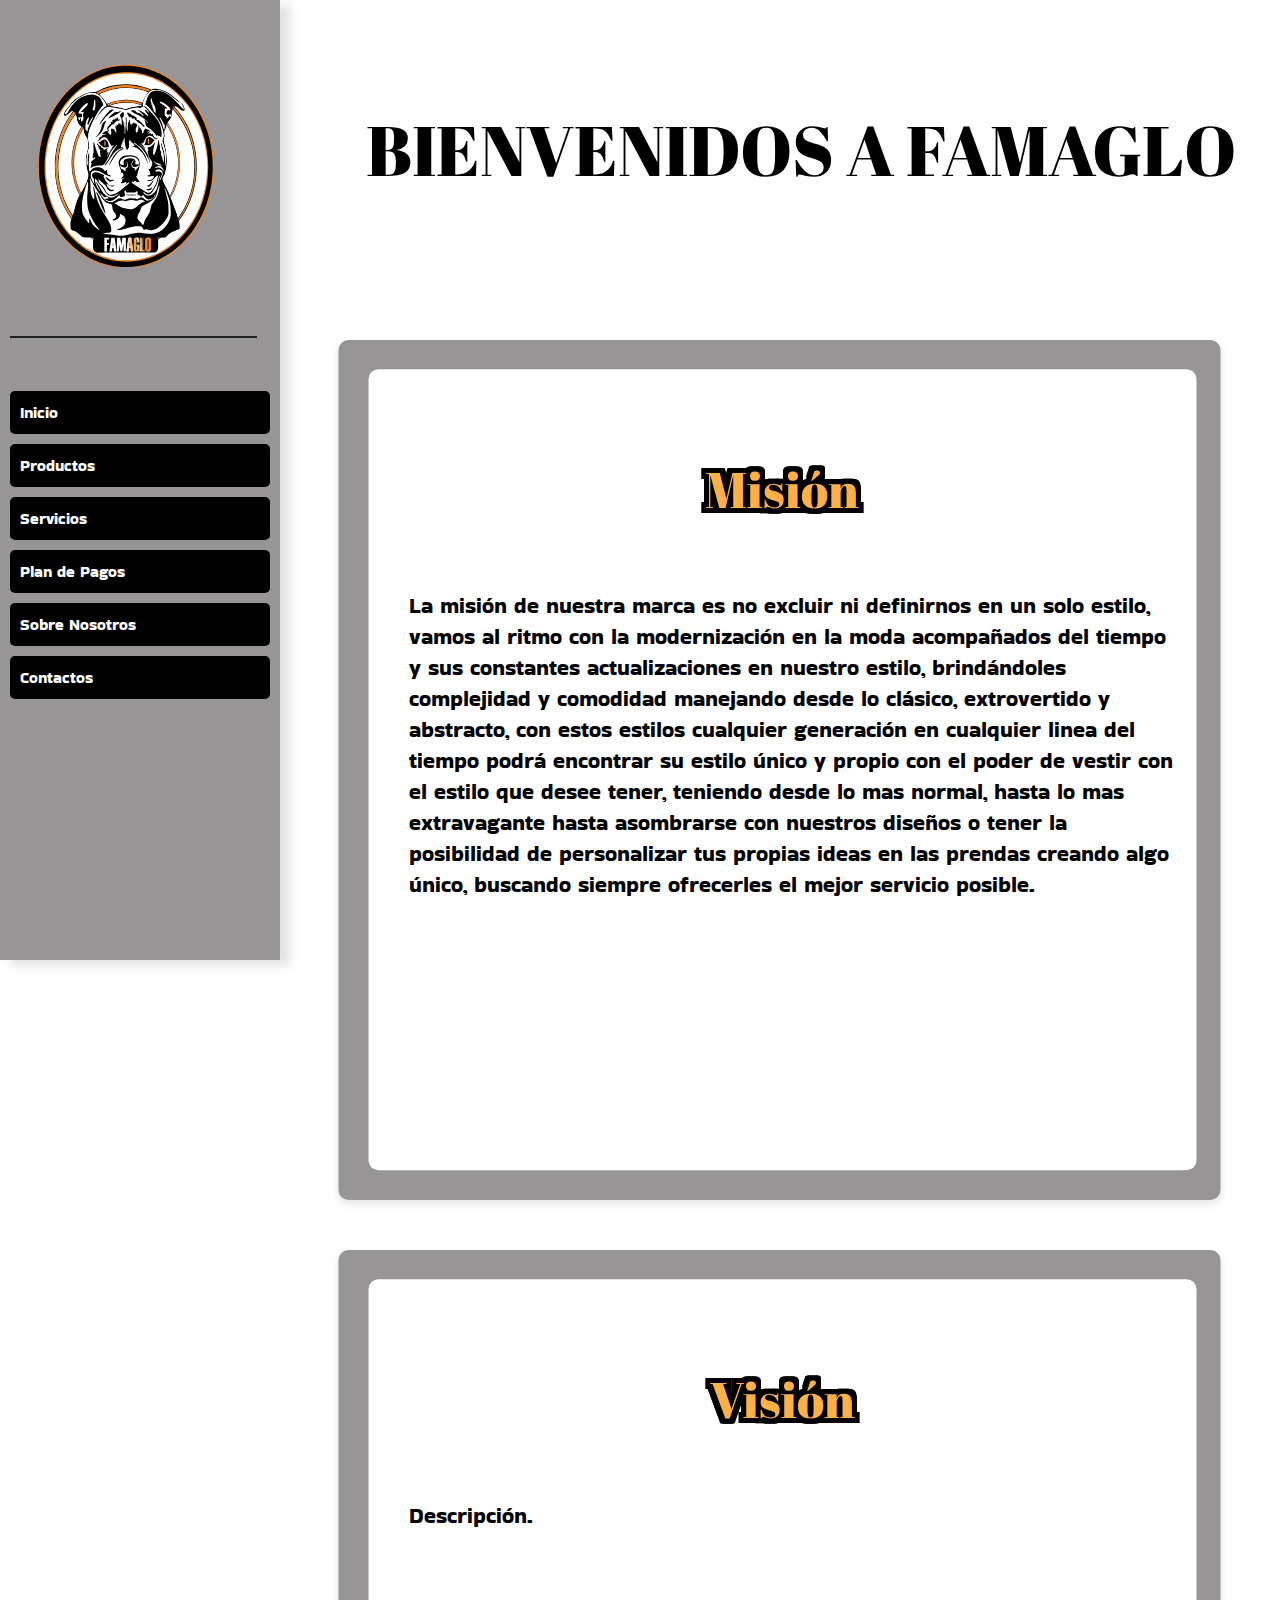
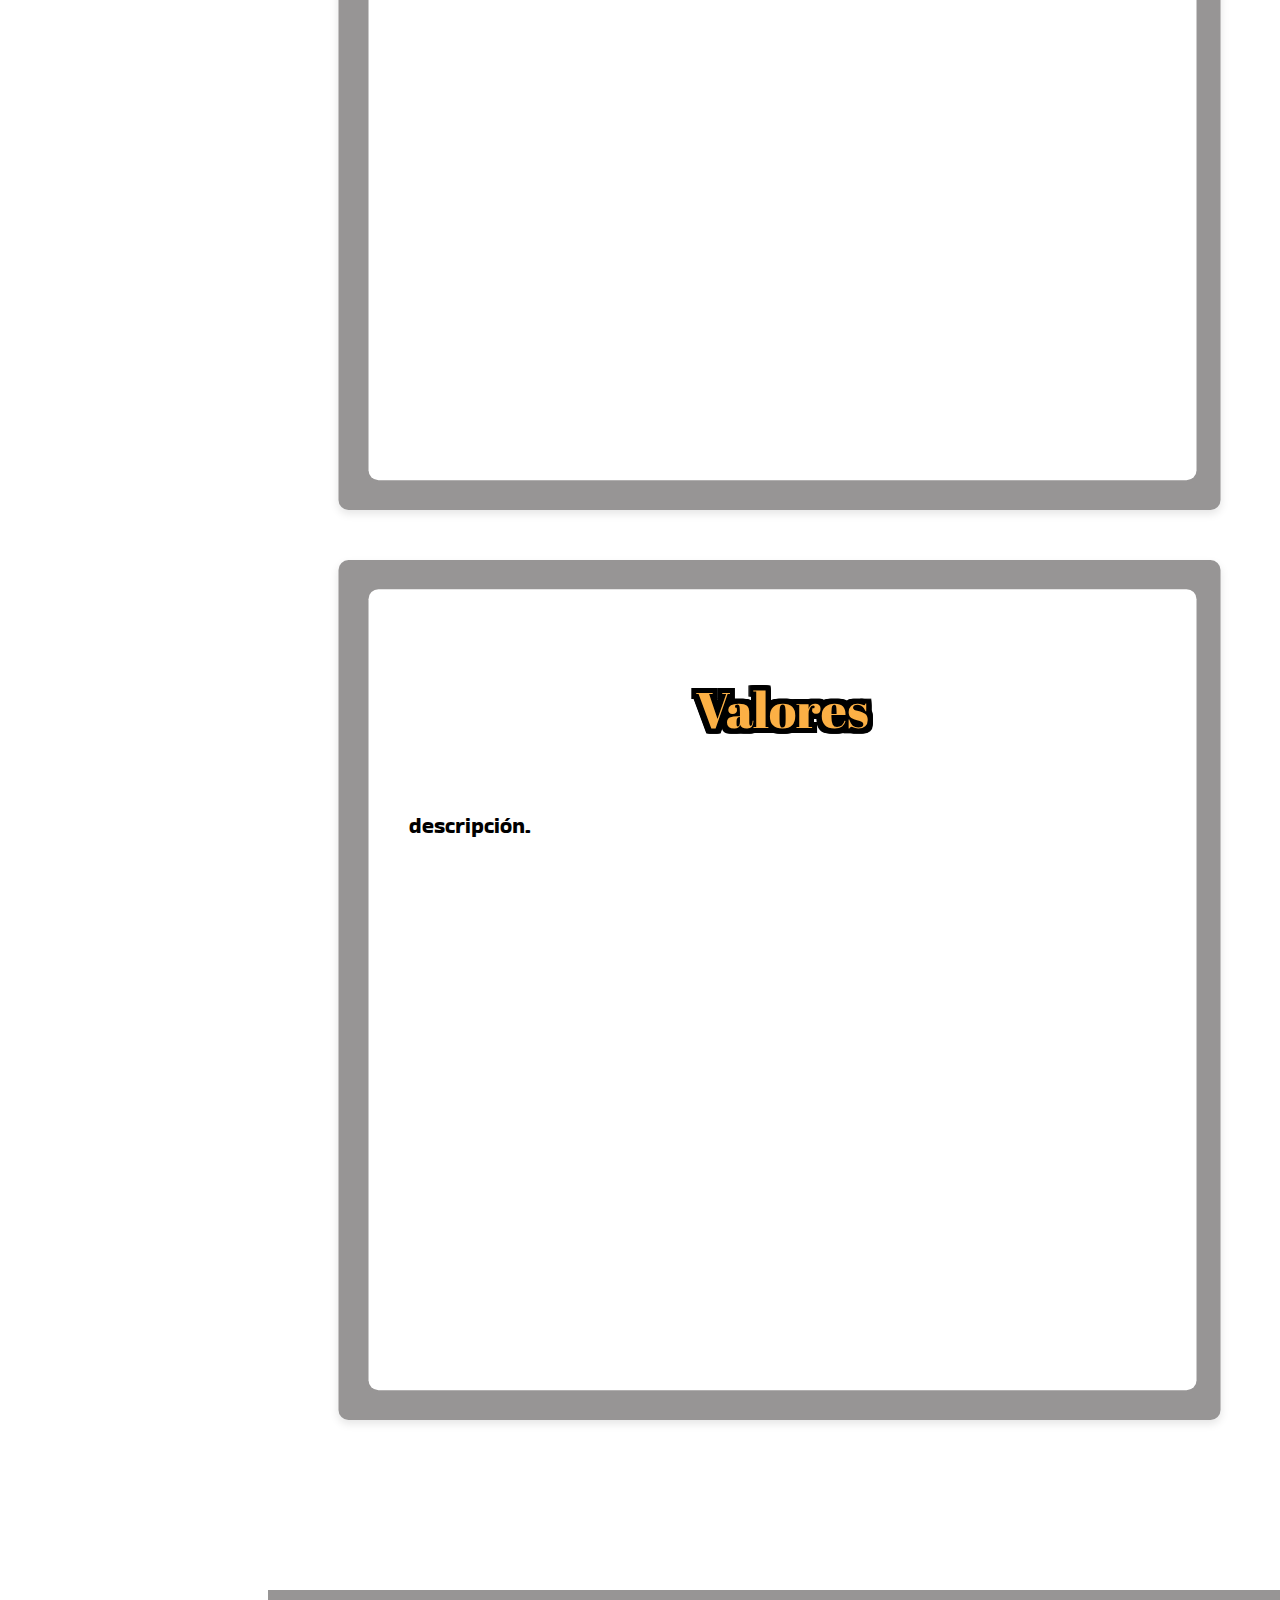
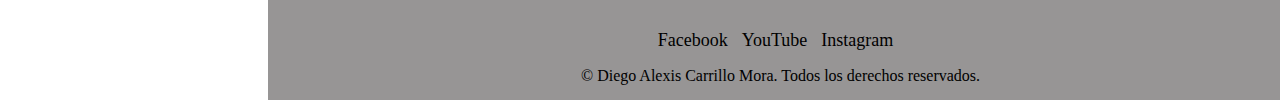
==== commit c42720c0: "Famaglo 12" ====
--- a/Menu Lateral/2 Productos/Contenido/Productos.html
+++ b/Menu Lateral/2 Productos/Contenido/Productos.html
@@ -93,7 +93,7 @@
             <!-- Sección para el logo o el encabezado de la barra lateral -->
             <div class="logo">
                 <!-- Ícono que acompaña el logo (puedes personalizarlo según prefieras) -->
-                <img class="logo" src="../../../Logo/2.png" alt="logo">
+                <img class="logo" src="../../../Logo/logo22.svg" alt="logo">
                 <!-- Título o nombre de la barra lateral -->
                 <h2 class="text-name-marca"></h2>
                 <hr> <!--Linea negra-->
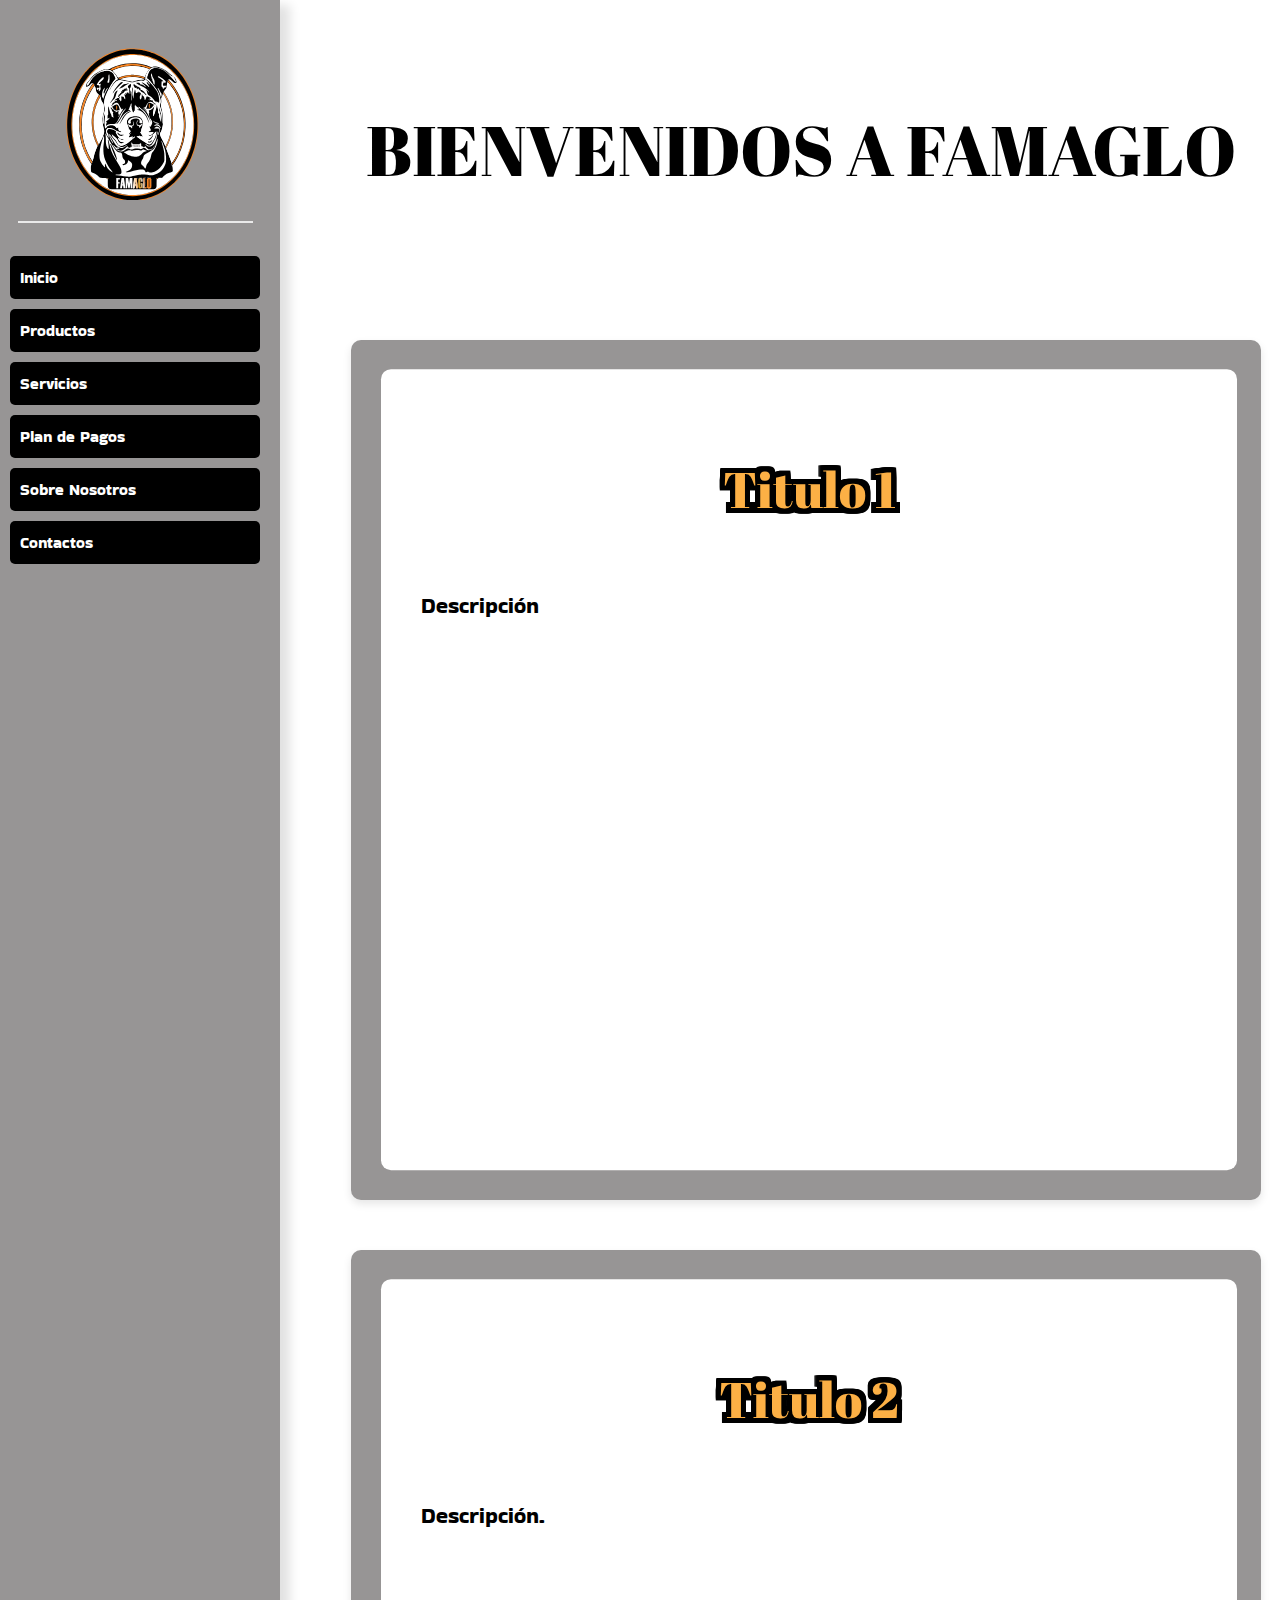
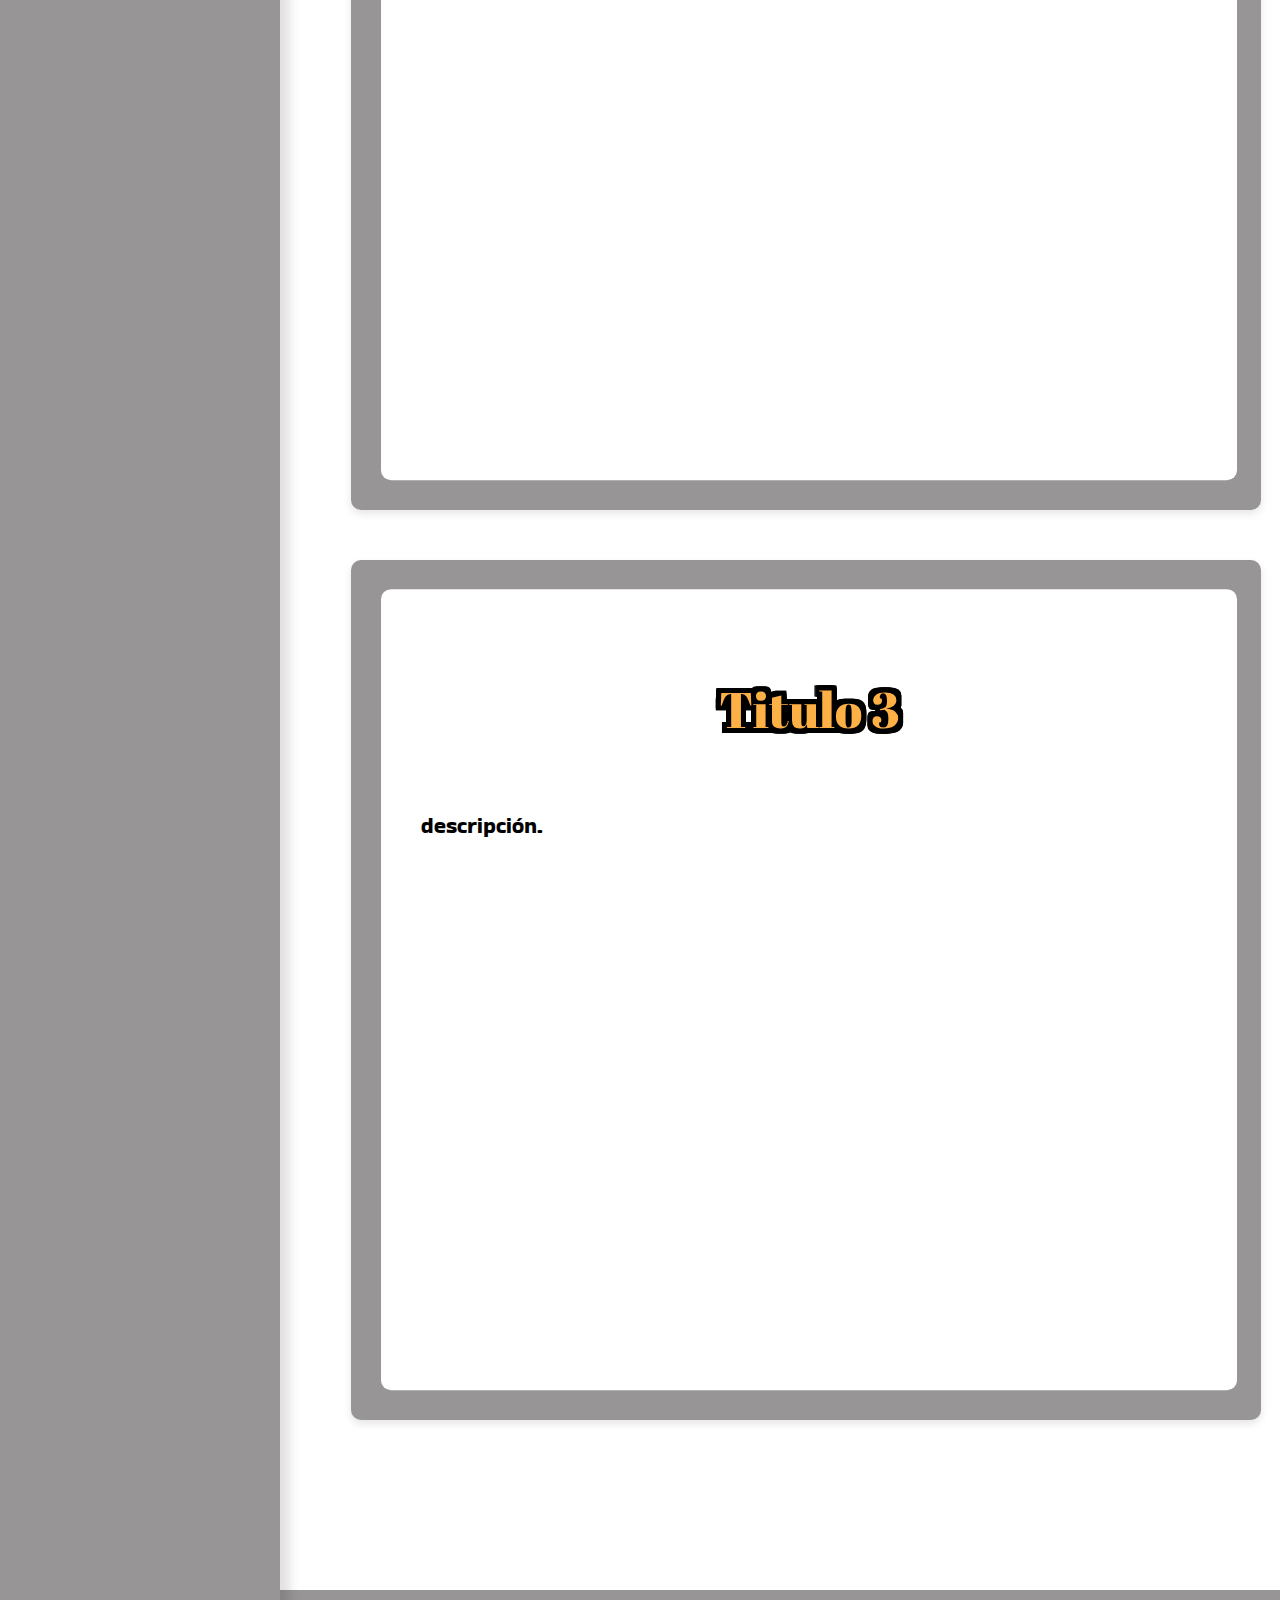
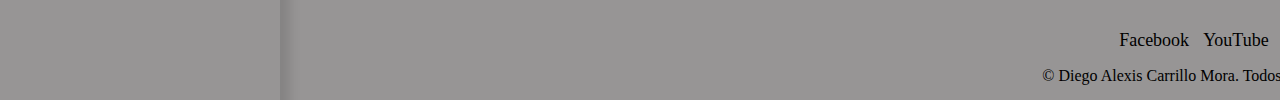
==== commit 106df375: "Famaglo 20" ====
--- a/Menu Lateral/2 Productos/Contenido/Productos.html
+++ b/Menu Lateral/2 Productos/Contenido/Productos.html
@@ -27,23 +27,15 @@
         </div>
 
         <!--------------------------------------Contenido----------------------------------------------------------------------->
-        <!----------------------------------------------Misión-------------------------------------------------------------->
+        <!----------------------------------------------titulo 1-------------------------------------------------------------->
         <div class="contenedor">
             <div class="tarjetas">
                 <div class="contenedor-famaglo">
 
 
                     <div class="tarjetas-famaglo">
-                        <h4 class="Titulo-tarjetas-Famaglo">Misión</h4>
-                        <p class="p-contenido">La misión de nuestra marca es no excluir ni definirnos en un solo estilo,
-                            vamos al ritmo con la modernización en la moda acompañados del tiempo y sus constantes
-                            actualizaciones en
-                            nuestro estilo, brindándoles complejidad y comodidad manejando desde lo clásico,
-                            extrovertido y abstracto, con estos estilos cualquier generación en cualquier linea del
-                            tiempo podrá encontrar su estilo único y propio con el poder de vestir con el estilo que
-                            desee tener, teniendo desde lo mas normal, hasta lo mas extravagante hasta asombrarse con
-                            nuestros diseños o tener la posibilidad de personalizar tus propias ideas en las prendas
-                            creando algo único, buscando siempre ofrecerles el mejor servicio posible. </p>
+                        <h4 class="Titulo-tarjetas-Famaglo">Titulo 1</h4>
+                        <p class="p-contenido">Descripción </p>
                     </div>
 
 
@@ -52,14 +44,14 @@
             </div> <!--fin-->
         </div> <!--fin-->
         <!------------------------------------------------------------------------------------------------------------>
-       <!----------------------------------------------Misión-------------------------------------------------------------->
+       <!----------------------------------------------Titulo 2-------------------------------------------------------------->
        <div class="contenedor">
         <div class="tarjetas">
             <div class="contenedor-famaglo">
 
 
                 <div class="tarjetas-famaglo">
-                    <h4 class="Titulo-tarjetas-Famaglo">Visión</h4>
+                    <h4 class="Titulo-tarjetas-Famaglo">Titulo 2</h4>
                     <p class="p-contenido">Descripción. </p>
                 </div>
 
@@ -69,7 +61,7 @@
         </div> <!--fin-->
     </div> <!--fin-->
     <!------------------------------------------------------------------------------------------------------------>
-        <!----------------------------------------------Valores-------------------------------------------------------------->
+        <!----------------------------------------------Titulo 3-------------------------------------------------------------->
         <div class="contenedor">
             <div class="tarjetas">
                 <div class="contenedor-famaglo">
@@ -77,7 +69,7 @@
 
 
                     <div class="tarjetas-famaglo">
-                        <h4 class="Titulo-tarjetas-Famaglo">Valores</h4>
+                        <h4 class="Titulo-tarjetas-Famaglo">Titulo 3</h4>
                         <p class="p-contenido">descripción.</p>
                     </div>
 
--- a/Menu Lateral/2 Productos/Contenido/Productos.css
+++ b/Menu Lateral/2 Productos/Contenido/Productos.css
@@ -90,9 +90,9 @@
   margin-bottom: 10px; /* Espacio adicional por debajo del logo */
   position: relative;
   right: -1px;
-  top: -25px;
-  transform: translateX(-30px);
-  width: 200px;
+  top: -30px;
+  transform: translateX(-15px);
+  width: 150px;
   /* Tamaño del ícono */
   font-size: 24px; /* Tamaño del texto para el ícono */
   margin: 30px;
@@ -108,14 +108,14 @@
 }
 /*---------Linea debajo del texto-------------*/
 hr {
-  background-color: rgb(5, 4, 4);
+  background-color: rgb(255, 255, 255);
   opacity: 80%;
-  width: 95%;
+  width: 112%;
   height: 2px; /* Tamaño de la línea */
   border: none;
   position: relative;
   left: -28px;
-  transform: translateY(-30px);
+  transform: translateY(-75px);
 }
 .menu-lateral {
   box-shadow: 
@@ -158,30 +158,23 @@
 }
 /* Estilos para los enlaces dentro del menú */
 .menu a { 
-
+width: 230px;
   font-family: "Bakbak One", sans-serif;
   font-weight: 400;
   font-style: normal;
   display: flex; /* Hacemos el enlace un contenedor flex */
   position: relative;
-  top: -60px;
+  top: -130px;
   transform: translateX(-10px); /**Posición x a la derecha o izquierda*/
   /* Espacio interior para hacer que los enlaces sean "clicables" en una zona más amplia */
   padding: 10px; /* Espacio interior del enlace */
   /* Eliminamos el subrayado predeterminado de los enlaces */
   text-decoration: none; /* Sin subrayado en el texto */
-
-  /* Color del texto */
-  color: #ffffff; /* Color blanco para el texto */
-
-  /* Bordes redondeados para un mejor aspecto visual */
-  border-radius: 5px; /* Esquinas redondeadas */
-
+  color: #ffffff;
+  border-radius: 5px; 
   /* Transición suave para cambios de color de fondo */
   transition: background-color 0.3s ease; /* Efecto de transición para el color de fondo */
-
-  /* Establecemos el color de fondo de los enlaces */
-  background-color: #000000; /* Fondo negro para los enlaces */
+  background-color: #000000; 
 }
 /* Estilos para los submenús dentro de los elementos del menú */
 .submenu {
@@ -315,6 +308,24 @@
     display: grid;
     grid-template-columns: 350px; /* Cuatro columnas de 200px */
   }
+    .tarjetas{
+      transform: translateX(299px);
+      width: 850px;
+    }
+      .menu-lateral {
+        width: 220px;
+        /* Espacio interior alrededor del contenido */
+        padding: 30px;
+        position: fixed;
+        height: 500vh; 
+  }
+  footer {
+    position: relative;
+    left: 260px;
+    width: 949.1%; /* Añadido para mantener consistencia */
+    height: 70px;
+    transform: translateY(120px);
+  }
 }
 
 /* desconocido (más de 200px) */
@@ -323,6 +334,24 @@
     display: grid;
     grid-template-columns: 350px; /* Cuatro columnas de 200px */
   }
+    .tarjetas{
+      transform: translateX(299px);
+      width: 850px;
+    }
+      .menu-lateral {
+        width: 220px;
+        /* Espacio interior alrededor del contenido */
+        padding: 30px;
+        position: fixed;
+        height: 500vh; 
+  }
+  footer {
+    position: relative;
+    left: 260px;
+    width: 549.1%; /* Añadido para mantener consistencia */
+    height: 70px;
+    transform: translateY(120px);
+  }
 }
 
 /* desconocido (más de 300px) */
@@ -331,6 +360,24 @@
     display: grid;
     grid-template-columns: 350px; /* Cuatro columnas de 200px */
   }
+    .tarjetas{
+      transform: translateX(299px);
+      width: 850px;
+    }
+      .menu-lateral {
+        width: 220px;
+        /* Espacio interior alrededor del contenido */
+        padding: 30px;
+        position: fixed;
+        height: 500vh; 
+  }
+  footer {
+    position: relative;
+    left: 260px;
+    width: 349.1%; /* Añadido para mantener consistencia */
+    height: 70px;
+    transform: translateY(120px);
+  }
 }
 
 /* desconocido (más de 400px) */
@@ -339,6 +386,24 @@
     display: grid;
     grid-template-columns: 350px; /* Cuatro columnas de 200px */
   }
+    .tarjetas{
+      transform: translateX(299px);
+      width: 850px;
+    }
+      .menu-lateral {
+        width: 220px;
+        /* Espacio interior alrededor del contenido */
+        padding: 30px;
+        position: fixed;
+        height: 500vh; 
+  }
+  footer {
+    position: relative;
+    left: 260px;
+    width: 259.1%; /* Añadido para mantener consistencia */
+    height: 70px;
+    transform: translateY(120px);
+  }
 }
 
 /* desconocido (más de 500px) */
@@ -347,6 +412,24 @@
     display: grid;
     grid-template-columns: 350px; /* Cuatro columnas de 200px */
   }
+    .tarjetas{
+      transform: translateX(299px);
+      width: 850px;
+    }
+      .menu-lateral {
+        width: 220px;
+        /* Espacio interior alrededor del contenido */
+        padding: 30px;
+        position: fixed;
+        height: 500vh; 
+  }
+  footer {
+    position: relative;
+    left: 260px;
+    width: 209.1%; /* Añadido para mantener consistencia */
+    height: 70px;
+    transform: translateY(120px);
+  }
 }
 
 /* desconocido (más de 600px) */
@@ -355,6 +438,24 @@
     display: grid;
     grid-template-columns: 350px; /* Cuatro columnas de 200px */
   }
+    .tarjetas{
+      transform: translateX(299px);
+      width: 850px;
+    }
+      .menu-lateral {
+        width: 220px;
+        /* Espacio interior alrededor del contenido */
+        padding: 30px;
+        position: fixed;
+        height: 500vh; 
+  }
+  footer {
+    position: relative;
+    left: 260px;
+    width: 154.1%; /* Añadido para mantener consistencia */
+    height: 70px;
+    transform: translateY(120px);
+  }
 }
 
 /* desconocido (más de 700px) */
@@ -363,19 +464,75 @@
     display: grid;
     grid-template-columns: 350px; /* Cuatro columnas de 200px */
   }
+    .tarjetas{
+      transform: translateX(299px);
+      width: 850px;
+    }
+      .menu-lateral {
+        width: 220px;
+        /* Espacio interior alrededor del contenido */
+        padding: 30px;
+        position: fixed;
+        height: 500vh; 
+  }
+  footer {
+    position: relative;
+    left: 260px;
+    width: 154.1%; /* Añadido para mantener consistencia */
+    height: 70px;
+    transform: translateY(120px);
+  }
 }
 
 /* desconocido (más de 800px) */
 @media (min-width: 800px) {
   .Contenedor {
-    grid-template-columns: 350px; /* Cuatro columnas de 200px */
+    display: grid;
+    grid-template-columns: 350px; /* Cuatro columnas de 200px */
+  }
+    .tarjetas{
+      transform: translateX(299px);
+      width: 850px;
+    }
+      .menu-lateral {
+        width: 220px;
+        /* Espacio interior alrededor del contenido */
+        padding: 30px;
+        position: fixed;
+        height: 500vh; 
+  }
+  footer {
+    position: relative;
+    left: 260px;
+    width: 154.1%; /* Añadido para mantener consistencia */
+    height: 70px;
+    transform: translateY(120px);
   }
 }
 
 /* desconocido (más de 900px) */
 @media (min-width: 900px) {
   .Contenedor {
-    grid-template-columns: 350px; /* Cuatro columnas de 200px */
+    display: grid;
+    grid-template-columns: 350px; /* Cuatro columnas de 200px */
+  }
+    .tarjetas{
+      transform: translateX(299px);
+      width: 850px;
+    }
+      .menu-lateral {
+        width: 220px;
+        /* Espacio interior alrededor del contenido */
+        padding: 30px;
+        position: fixed;
+        height: 500vh; 
+  }
+  footer {
+    position: relative;
+    left: 260px;
+    width: 154.1%; /* Añadido para mantener consistencia */
+    height: 70px;
+    transform: translateY(120px);
   }
 }
 
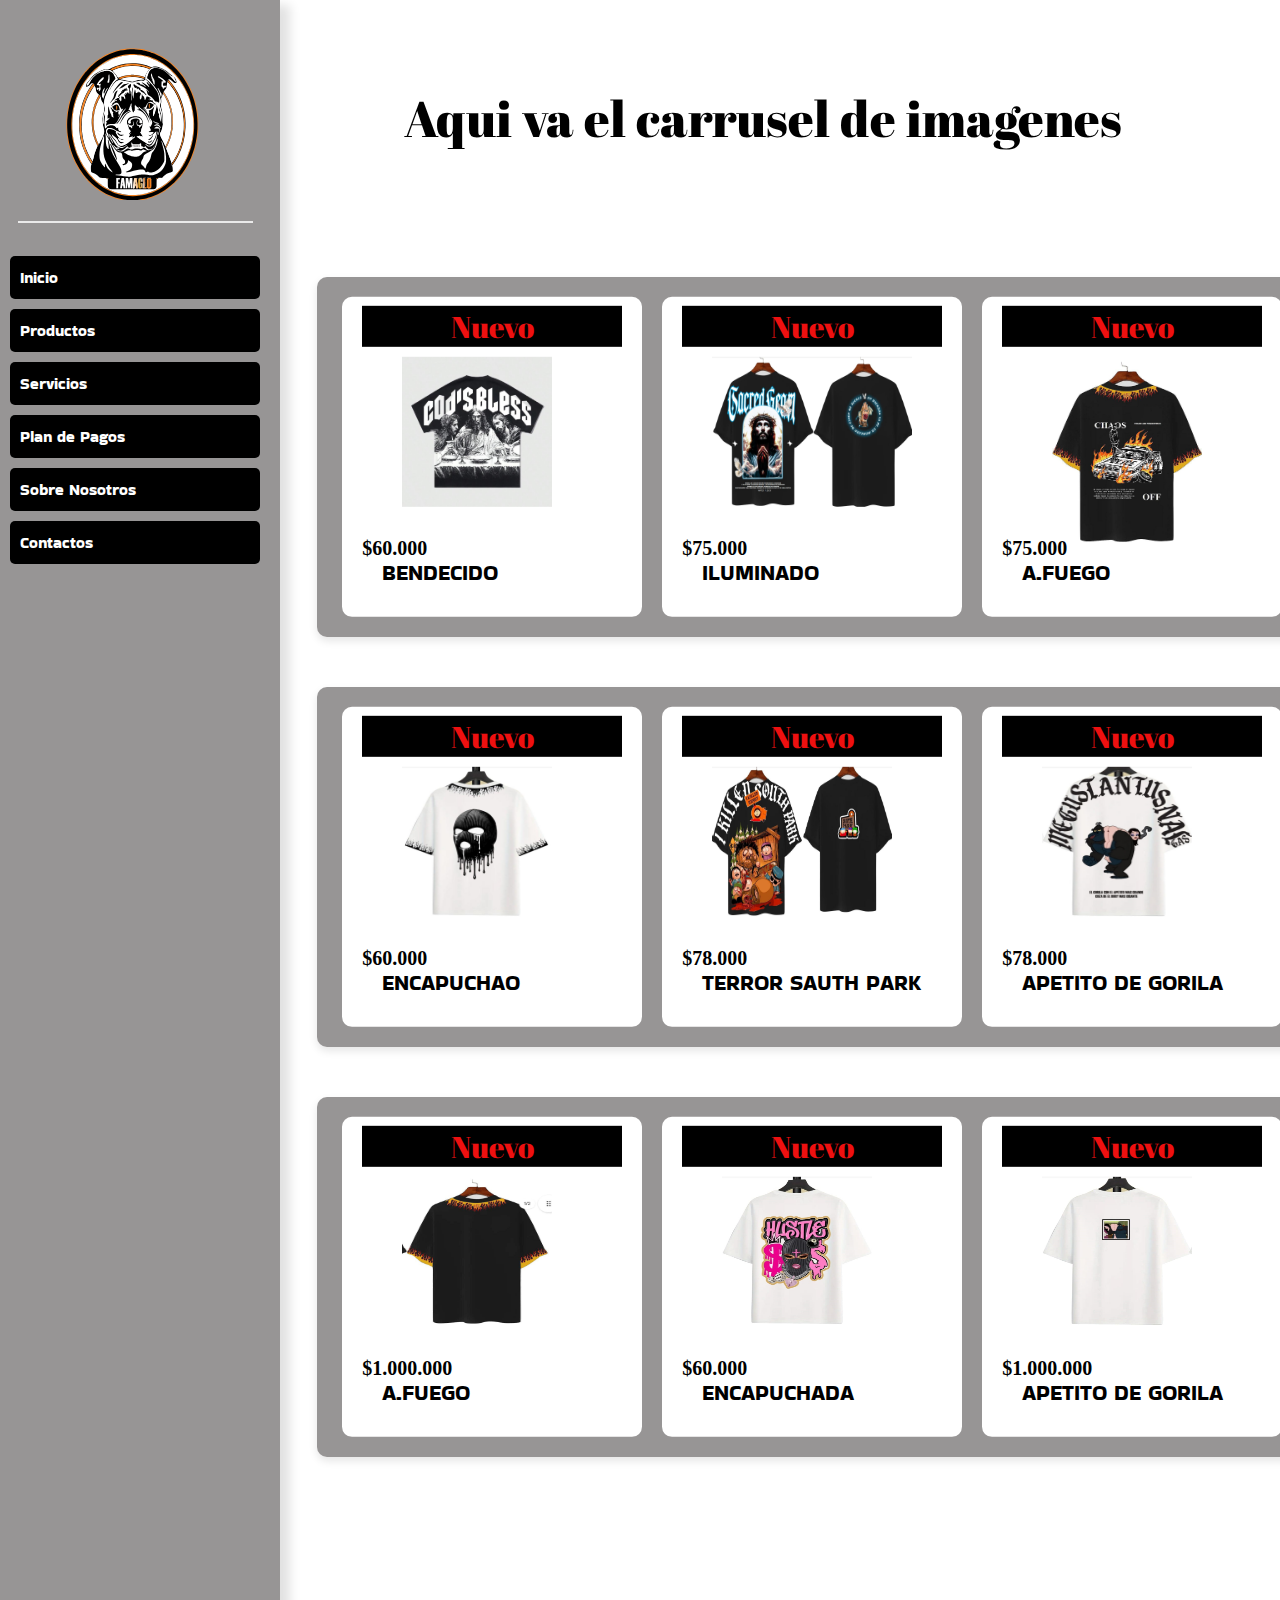
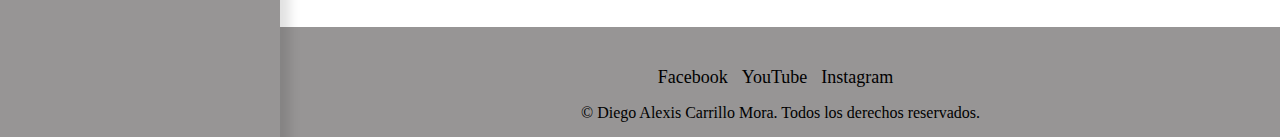
==== commit 30880959: "Famaglo 25" ====
--- a/Menu Lateral/2 Productos/Contenido/Productos.html
+++ b/Menu Lateral/2 Productos/Contenido/Productos.html
@@ -23,37 +23,85 @@
     <!---->
     <header class="contenido1">
         <div>
-            <h1 class="text-head">BIENVENIDOS A FAMAGLO</h1>
+            <h1 class="text-head">Aqui va el carrusel de imagenes</h1>
         </div>
 
         <!--------------------------------------Contenido----------------------------------------------------------------------->
-        <!----------------------------------------------titulo 1-------------------------------------------------------------->
+        <!----------------------------------------------sección 1-------------------------------------------------------------->
         <div class="contenedor">
             <div class="tarjetas">
                 <div class="contenedor-famaglo">
 
 
                     <div class="tarjetas-famaglo">
-                        <h4 class="Titulo-tarjetas-Famaglo">Titulo 1</h4>
-                        <p class="p-contenido">Descripción </p>
-                    </div>
-
-
+                        <h4 class="Titulo-tarjetas-Famaglo">Nuevo</h4>
+                        <a href="">
+                      <img class="IMG-camisas" src="Camisas/Imagenes/WhatsApp Image 2024-10-23 at 11.41.08 AM.jpg" alt=""> 
+                        </a>
+                        <h4 class="precio">$60.000</h4>
+                        <p class="p-contenido">BENDECIDO </p>
+                    </div>
+
+                    <div class="tarjetas-famaglo">
+                        <h4 class="Titulo-tarjetas-Famaglo">Nuevo</h4>
+                        <a href="">
+                      <img class="IMG-camisas-ILUMINADO" src="Camisas/Imagenes/WhatsApp Image 2024-10-23 at 11.42.38 AM (2).jpg" alt=""> 
+                        </a>
+                        <h4 class="precio">$75.000</h4>
+                        <p class="p-contenido">ILUMINADO </p>
+                    </div>
+
+                    <div class="tarjetas-famaglo">
+                        <h4 class="Titulo-tarjetas-Famaglo">Nuevo</h4>
+                        <a href="">
+                      <img class="IMG-camisas-A-FUEGO" src="Camisas/Imagenes/WhatsApp Image 2024-10-23 at 11.42.21 AM.jpg" alt=""> 
+                        </a>
+                        <h4 class="precio">$75.000</h4>
+                        <p class="p-contenido">A.FUEGO </p>
+                    </div>
+
+                   
+
+                   
 
                 </div> <!--fin-->
             </div> <!--fin-->
         </div> <!--fin-->
         <!------------------------------------------------------------------------------------------------------------>
-       <!----------------------------------------------Titulo 2-------------------------------------------------------------->
+       <!----------------------------------------------sección 2-------------------------------------------------------------->
        <div class="contenedor">
         <div class="tarjetas">
             <div class="contenedor-famaglo">
 
 
                 <div class="tarjetas-famaglo">
-                    <h4 class="Titulo-tarjetas-Famaglo">Titulo 2</h4>
-                    <p class="p-contenido">Descripción. </p>
+                    <h4 class="Titulo-tarjetas-Famaglo">Nuevo</h4>
+                    <a href="">
+                  <img class="IMG-camisas" src="Camisas/Imagenes/WhatsApp Image 2024-10-23 at 11.42.37 AM.jpg" alt=""> 
+                    </a>
+                    <h4 class="precio">$60.000</h4>
+                    <p class="p-contenido">ENCAPUCHAO </p>
                 </div>
+
+                <div class="tarjetas-famaglo">
+                    <h4 class="Titulo-tarjetas-Famaglo">Nuevo</h4>
+                    <a href="">
+                  <img class="IMG-camisas-terror-SAUTH-PARK" src="Camisas/Imagenes/WhatsApp Image 2024-10-23 at 11.43.23 AM.jpg" alt=""> 
+                    </a>
+                    <h4 class="precio">$78.000</h4>
+                    <p class="p-contenido">TERROR SAUTH PARK </p>
+                </div>
+
+                <div class="tarjetas-famaglo">
+                    <h4 class="Titulo-tarjetas-Famaglo">Nuevo</h4>
+                    <a href="">
+                  <img class="IMG-camisas" src="Camisas/Imagenes/WhatsApp Image 2024-10-23 at 11.42.38 AM.jpg" alt=""> 
+                    </a>
+                    <h4 class="precio">$78.000</h4>
+                    <p class="p-contenido">APETITO DE GORILA </p>
+                </div>
+
+
 
 
 
@@ -61,7 +109,7 @@
         </div> <!--fin-->
     </div> <!--fin-->
     <!------------------------------------------------------------------------------------------------------------>
-        <!----------------------------------------------Titulo 3-------------------------------------------------------------->
+        <!----------------------------------------------sección 3-------------------------------------------------------------->
         <div class="contenedor">
             <div class="tarjetas">
                 <div class="contenedor-famaglo">
@@ -69,8 +117,30 @@
 
 
                     <div class="tarjetas-famaglo">
-                        <h4 class="Titulo-tarjetas-Famaglo">Titulo 3</h4>
-                        <p class="p-contenido">descripción.</p>
+                        <h4 class="Titulo-tarjetas-Famaglo">Nuevo</h4>
+                        <a href="">
+                      <img class="IMG-camisas" src="Camisas/Imagenes/WhatsApp Image 2024-10-23 at 11.42.21 AM (1).jpg" alt=""> 
+                        </a>
+                        <h4 class="precio">$1.000.000</h4>
+                        <p class="p-contenido">A.FUEGO </p>
+                    </div>
+
+                    <div class="tarjetas-famaglo">
+                        <h4 class="Titulo-tarjetas-Famaglo">Nuevo</h4>
+                        <a href="">
+                      <img class="IMG-camisas" src="Camisas/Imagenes/WhatsApp Image 2024-10-23 at 11.42.37 AM (1).jpg" alt=""> 
+                        </a>
+                        <h4 class="precio">$60.000</h4>
+                        <p class="p-contenido">ENCAPUCHADA </p>
+                    </div>
+
+                    <div class="tarjetas-famaglo">
+                        <h4 class="Titulo-tarjetas-Famaglo">Nuevo</h4>
+                        <a href="">
+                      <img class="IMG-camisas" src="Camisas/Imagenes/WhatsApp Image 2024-10-23 at 11.42.38 AM (1).jpg" alt=""> 
+                        </a>
+                        <h4 class="precio">$1.000.000</h4>
+                        <p class="p-contenido">APETITO DE GORILA </p>
                     </div>
 
 
@@ -159,7 +229,7 @@
 
 
 
-<script src="main.js"></script>
+<script src=""></script>
     <!-------------------------------------------->
 </body>
 
--- a/Menu Lateral/2 Productos/Contenido/Productos.css
+++ b/Menu Lateral/2 Productos/Contenido/Productos.css
@@ -13,6 +13,7 @@
 }
 /**-configuración de tarjetas--*/
 .tarjetas {
+  display: grid;
   background-color: #979595;
   border-radius: 10px;
   text-align: center;
@@ -23,20 +24,22 @@
   padding: 30px;
   margin: 50px;
   gap: 20px; /* Espacio entre tarjetas */
-  width: 65%; /* Limitar el ancho de las tarjetas */
+  position: relative;
+  width: 25%; /* Limitar el ancho de las tarjetas */
   margin-left: 3.5%; /* espacio eje x para barra lateral */
  
 }
 
 /**---------------------------------------CONTENIDO Famaglo de tarjetas----------------------------------------------------*/
 .contenedor-famaglo {
+  display: grid;
   gap: 20px; /* Espacio entre filas y columnas */ 
   margin: 0 px;
   transform: translateY(-1.1%);
-  height: 76.7px;
+  height: 16.7px;
   position: relative;
   margin-left: 0%;
-  width: 100.7%; /**Medidas de ancho*/
+  width: 40.7%; /**Medidas de ancho*/
 }
 .tarjetas-famaglo {
   background-color: #ffffff;
@@ -53,7 +56,7 @@
   font-weight: 400;
   font-style: normal;
   color: rgb(0, 0, 0);
-  font-size: 35px;
+  font-size: 25px;
   padding: 30px;
   position: relative;
   left: 545px;
@@ -67,7 +70,8 @@
   font-weight: 400;
   font-style: normal;
   font-size: 50px;
-  color: #fcb045;
+  color: #ee1010;
+  background-color: #000000;
   position: relative;
 }
 /**-----------Párrafo------------------*/
@@ -211,7 +215,6 @@
   background-color: #979595;
   color: #000000; /* Texto*/
   text-align: center;
-  position: relative;
   left: 260px;
   padding: 20px 0; /* Espacio interno dentro del pie de página */
   width: 81.1%; /* Añadido para mantener consistencia */
@@ -318,9 +321,9 @@
         padding: 30px;
         position: fixed;
         height: 500vh; 
-  }
-  footer {
-    position: relative;
+        z-index: 1000;
+  }
+  footer {
     left: 260px;
     width: 949.1%; /* Añadido para mantener consistencia */
     height: 70px;
@@ -344,9 +347,10 @@
         padding: 30px;
         position: fixed;
         height: 500vh; 
-  }
-  footer {
-    position: relative;
+        z-index: 1000;
+     
+  }
+  footer {
     left: 260px;
     width: 549.1%; /* Añadido para mantener consistencia */
     height: 70px;
@@ -370,9 +374,10 @@
         padding: 30px;
         position: fixed;
         height: 500vh; 
-  }
-  footer {
-    position: relative;
+        z-index: 1000;
+      
+  }
+  footer {
     left: 260px;
     width: 349.1%; /* Añadido para mantener consistencia */
     height: 70px;
@@ -396,9 +401,10 @@
         padding: 30px;
         position: fixed;
         height: 500vh; 
-  }
-  footer {
-    position: relative;
+        z-index: 1000;
+       
+  }
+  footer {
     left: 260px;
     width: 259.1%; /* Añadido para mantener consistencia */
     height: 70px;
@@ -422,9 +428,10 @@
         padding: 30px;
         position: fixed;
         height: 500vh; 
-  }
-  footer {
-    position: relative;
+        z-index: 1000;
+       
+  }
+  footer {
     left: 260px;
     width: 209.1%; /* Añadido para mantener consistencia */
     height: 70px;
@@ -448,11 +455,11 @@
         padding: 30px;
         position: fixed;
         height: 500vh; 
-  }
-  footer {
-    position: relative;
-    left: 260px;
-    width: 154.1%; /* Añadido para mantener consistencia */
+        z-index: 5;
+  }
+  footer {
+    left: 260px;
+    width: 174.1%; /* Añadido para mantener consistencia */
     height: 70px;
     transform: translateY(120px);
   }
@@ -462,21 +469,19 @@
 @media (min-width: 700px) {
   .Contenedor {
     display: grid;
-    grid-template-columns: 350px; /* Cuatro columnas de 200px */
-  }
-    .tarjetas{
-      transform: translateX(299px);
-      width: 850px;
-    }
-      .menu-lateral {
-        width: 220px;
-        /* Espacio interior alrededor del contenido */
-        padding: 30px;
-        position: fixed;
-        height: 500vh; 
-  }
-  footer {
-    position: relative;
+    grid-template-columns: 350px auto; /* Cuatro columnas de 200px */
+  }
+    .tarjetas{
+      transform: translateX(299px);
+      width: 850px;
+    }
+      .menu-lateral {
+        width: 220px;
+        position: fixed;
+        height: 180vh; 
+        z-index: 10000;
+  }
+  footer {
     left: 260px;
     width: 154.1%; /* Añadido para mantener consistencia */
     height: 70px;
@@ -500,9 +505,10 @@
         padding: 30px;
         position: fixed;
         height: 500vh; 
-  }
-  footer {
-    position: relative;
+        z-index: 1000;
+        
+  }
+  footer {
     left: 260px;
     width: 154.1%; /* Añadido para mantener consistencia */
     height: 70px;
@@ -522,7 +528,7 @@
     }
       .menu-lateral {
         width: 220px;
-        /* Espacio interior alrededor del contenido */
+        /* Espacio interior  alrededor del contenido */
         padding: 30px;
         position: fixed;
         height: 500vh; 
@@ -530,7 +536,7 @@
   footer {
     position: relative;
     left: 260px;
-    width: 154.1%; /* Añadido para mantener consistencia */
+    width: auto; /* Añadido para mantener consistencia */
     height: 70px;
     transform: translateY(120px);
   }
@@ -541,6 +547,17 @@
   .Contenedor {
     grid-template-columns: 350px; /* Cuatro columnas de 200px */
   }
+.menu-lateral {
+  position: fixed;
+  z-index: 1000;
+}
+
+  footer {
+    left: 260px;
+    width: 154.1%; /* Añadido para mantener consistencia */
+    height: 70px;
+    transform: translateY(120px);
+  }
 }
 
 /* Para pantallas medianas (tablets) */
@@ -548,12 +565,107 @@
   .Contenedor {
     grid-template-columns: 350px; /* Cuatro columnas de 200px */
   }
+
+  .menu-lateral {
+    position: fixed;
+    z-index: 1000;
+}
+  footer {
+    left: 260px;
+    width: 137.1%; /* Añadido para mantener consistencia */
+    height: 70px;
+    transform: translateY(120px);
+  }
 }
 
 /* Para pantallas grandes (laptops y escritorios) */
 @media (min-width: 1025px) {
   .Contenedor {
-    grid-template-columns: 300px; /* Cuatro columnas de 200px */
+
+  }
+  .tarjetas{
+    transform: translateX(265px);
+    position: relative;
+    width:929px;
+    height: 300px;
+
+  }
+  .tarjetas-famaglo{
+    gap: 10px;
+    position: relative;
+    top: 20px;
+    transform: translateX(25px);
+    height: 280px;
+}
+.contenedor-famaglo{
+  grid-template-columns: 300px 300px 300px;
+  position: absolute;
+
+  
+}
+
+/**------------------------------*/
+
+.Titulo-tarjetas-Famaglo {
+  font-size: 30px;
+  z-index: 100;
+  top: -50px;
+}
+.IMG-camisas{
+  position: absolute;
+  top: 60px;
+  left: 60px;
+  width: 150px;
+  height: 150px;
+}
+.IMG-camisas-ILUMINADO{
+  position: absolute;
+  top: 60px;
+  left: 50px;
+  width: 200px;
+  height: 150PX;
+}
+
+.IMG-camisas-A-FUEGO{
+  position: absolute;
+  top: 60px;
+  left: 70px;
+  width: 150px;
+  height: 190PX;
+}
+
+.IMG-camisas-terror-SAUTH-PARK{
+  position: absolute;
+  top: 60px;
+  left: 50px;
+  width: 180px;
+  height: 150PX;
+}
+
+
+.precio{
+  font-size: 20px;
+  position: relative;
+  top: 100px;
+  text-align: start;
+
+}
+
+.p-contenido{
+  transform: translateY(70px);
+
+}
+/**------------------------------*/
+  .menu-lateral {
+    position: fixed;
+    z-index: 1000;
+}
+
+  footer {
+    left: 260px;
+    width: 81.1%; /* Añadido para mantener consistencia */
+    height: 70px;
+    transform: translateY(120px);
   }
 }
 
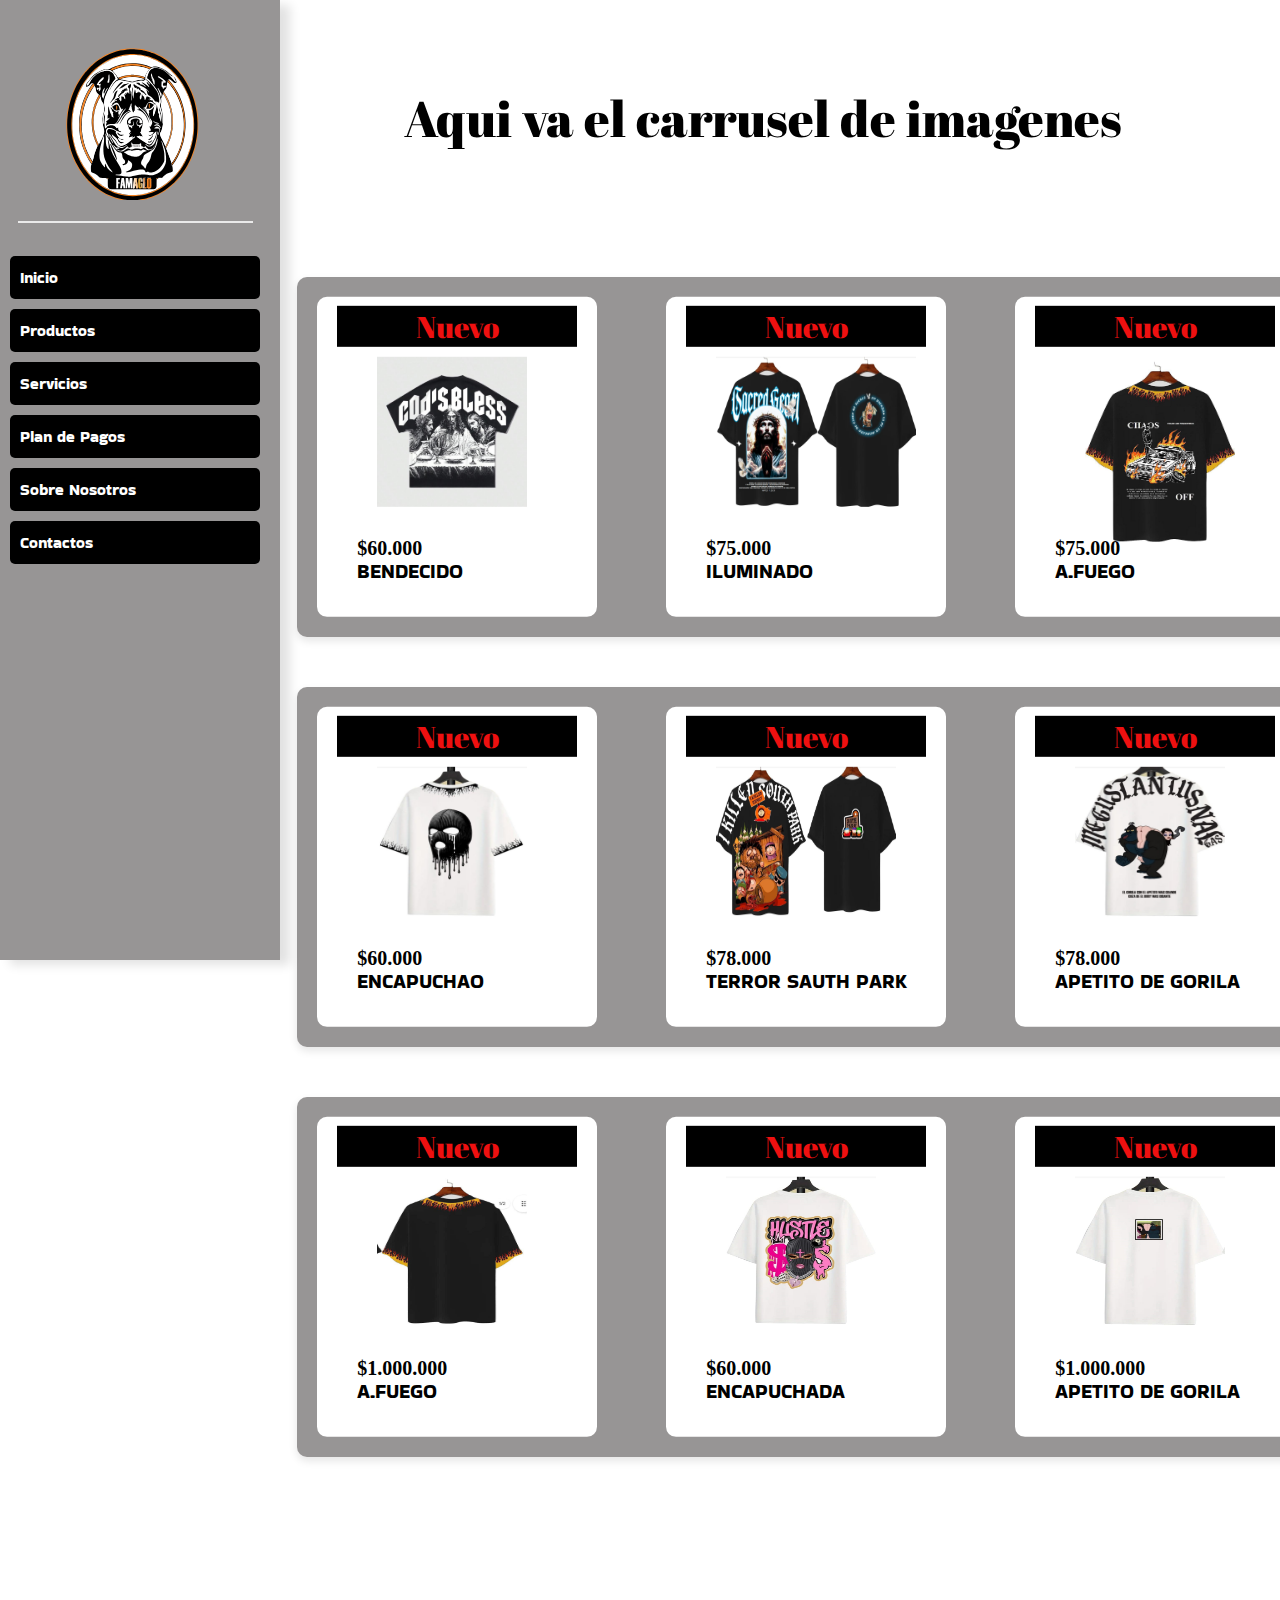
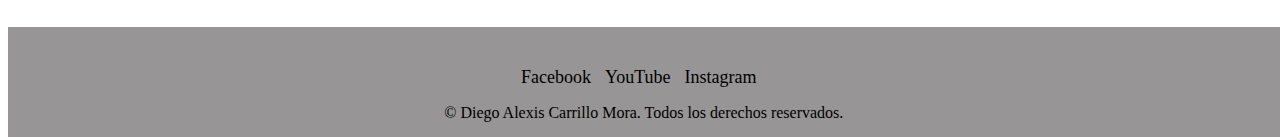
==== commit a0821a2c: "Famaglo 31" ====
--- a/Menu Lateral/2 Productos/Contenido/Productos.html
+++ b/Menu Lateral/2 Productos/Contenido/Productos.html
@@ -229,7 +229,7 @@
 
 
 
-<script src=""></script>
+<script src="main.js"></script>
     <!-------------------------------------------->
 </body>
 
--- a/Menu Lateral/2 Productos/Contenido/Productos.css
+++ b/Menu Lateral/2 Productos/Contenido/Productos.css
@@ -2,6 +2,8 @@
  background-color: #ffffff;
   background-size: 100%;
   width: 100%;
+  touch-action: manipulation;
+  -ms-touch-action: manipulation;
 }
 
 
@@ -307,303 +309,30 @@
 
 /* desconocido (más de 100px) */
 @media (min-width: 100px) {
-  .Contenedor {
-    display: grid;
-    grid-template-columns: 350px; /* Cuatro columnas de 200px */
-  }
-    .tarjetas{
-      transform: translateX(299px);
-      width: 850px;
-    }
-      .menu-lateral {
-        width: 220px;
-        /* Espacio interior alrededor del contenido */
-        padding: 30px;
-        position: fixed;
-        height: 500vh; 
-        z-index: 1000;
-  }
-  footer {
-    left: 260px;
-    width: 949.1%; /* Añadido para mantener consistencia */
-    height: 70px;
-    transform: translateY(120px);
-  }
-}
-
-/* desconocido (más de 200px) */
-@media (min-width: 200px) {
-  .Contenedor {
-    display: grid;
-    grid-template-columns: 350px; /* Cuatro columnas de 200px */
-  }
-    .tarjetas{
-      transform: translateX(299px);
-      width: 850px;
-    }
-      .menu-lateral {
-        width: 220px;
-        /* Espacio interior alrededor del contenido */
-        padding: 30px;
-        position: fixed;
-        height: 500vh; 
-        z-index: 1000;
-     
-  }
-  footer {
-    left: 260px;
-    width: 549.1%; /* Añadido para mantener consistencia */
-    height: 70px;
-    transform: translateY(120px);
-  }
-}
-
-/* desconocido (más de 300px) */
-@media (min-width: 300px) {
-  .Contenedor {
-    display: grid;
-    grid-template-columns: 350px; /* Cuatro columnas de 200px */
-  }
-    .tarjetas{
-      transform: translateX(299px);
-      width: 850px;
-    }
-      .menu-lateral {
-        width: 220px;
-        /* Espacio interior alrededor del contenido */
-        padding: 30px;
-        position: fixed;
-        height: 500vh; 
-        z-index: 1000;
-      
-  }
-  footer {
-    left: 260px;
-    width: 349.1%; /* Añadido para mantener consistencia */
-    height: 70px;
-    transform: translateY(120px);
-  }
-}
-
-/* desconocido (más de 400px) */
-@media (min-width: 400px) {
-  .Contenedor {
-    display: grid;
-    grid-template-columns: 350px; /* Cuatro columnas de 200px */
-  }
-    .tarjetas{
-      transform: translateX(299px);
-      width: 850px;
-    }
-      .menu-lateral {
-        width: 220px;
-        /* Espacio interior alrededor del contenido */
-        padding: 30px;
-        position: fixed;
-        height: 500vh; 
-        z-index: 1000;
-       
-  }
-  footer {
-    left: 260px;
-    width: 259.1%; /* Añadido para mantener consistencia */
-    height: 70px;
-    transform: translateY(120px);
-  }
-}
-
-/* desconocido (más de 500px) */
-@media (min-width: 500px) {
-  .Contenedor {
-    display: grid;
-    grid-template-columns: 350px; /* Cuatro columnas de 200px */
-  }
-    .tarjetas{
-      transform: translateX(299px);
-      width: 850px;
-    }
-      .menu-lateral {
-        width: 220px;
-        /* Espacio interior alrededor del contenido */
-        padding: 30px;
-        position: fixed;
-        height: 500vh; 
-        z-index: 1000;
-       
-  }
-  footer {
-    left: 260px;
-    width: 209.1%; /* Añadido para mantener consistencia */
-    height: 70px;
-    transform: translateY(120px);
-  }
-}
-
-/* desconocido (más de 600px) */
-@media (min-width: 600px) {
-  .Contenedor {
-    display: grid;
-    grid-template-columns: 350px; /* Cuatro columnas de 200px */
-  }
-    .tarjetas{
-      transform: translateX(299px);
-      width: 850px;
-    }
-      .menu-lateral {
-        width: 220px;
-        /* Espacio interior alrededor del contenido */
-        padding: 30px;
-        position: fixed;
-        height: 500vh; 
-        z-index: 5;
-  }
-  footer {
-    left: 260px;
-    width: 174.1%; /* Añadido para mantener consistencia */
-    height: 70px;
-    transform: translateY(120px);
-  }
-}
-
-/* desconocido (más de 700px) */
-@media (min-width: 700px) {
-  .Contenedor {
-    display: grid;
-    grid-template-columns: 350px auto; /* Cuatro columnas de 200px */
-  }
-    .tarjetas{
-      transform: translateX(299px);
-      width: 850px;
-    }
-      .menu-lateral {
-        width: 220px;
-        position: fixed;
-        height: 180vh; 
-        z-index: 10000;
-  }
-  footer {
-    left: 260px;
-    width: 154.1%; /* Añadido para mantener consistencia */
-    height: 70px;
-    transform: translateY(120px);
-  }
-}
-
-/* desconocido (más de 800px) */
-@media (min-width: 800px) {
-  .Contenedor {
-    display: grid;
-    grid-template-columns: 350px; /* Cuatro columnas de 200px */
-  }
-    .tarjetas{
-      transform: translateX(299px);
-      width: 850px;
-    }
-      .menu-lateral {
-        width: 220px;
-        /* Espacio interior alrededor del contenido */
-        padding: 30px;
-        position: fixed;
-        height: 500vh; 
-        z-index: 1000;
-        
-  }
-  footer {
-    left: 260px;
-    width: 154.1%; /* Añadido para mantener consistencia */
-    height: 70px;
-    transform: translateY(120px);
-  }
-}
-
-/* desconocido (más de 900px) */
-@media (min-width: 900px) {
-  .Contenedor {
-    display: grid;
-    grid-template-columns: 350px; /* Cuatro columnas de 200px */
-  }
-    .tarjetas{
-      transform: translateX(299px);
-      width: 850px;
-    }
-      .menu-lateral {
-        width: 220px;
-        /* Espacio interior  alrededor del contenido */
-        padding: 30px;
-        position: fixed;
-        height: 500vh; 
-  }
-  footer {
-    position: relative;
-    left: 260px;
-    width: auto; /* Añadido para mantener consistencia */
-    height: 70px;
-    transform: translateY(120px);
-  }
-}
-
-/* desconocido (más de 1000px) ----*/
-@media (min-width: 1000px) {
-  .Contenedor {
-    grid-template-columns: 350px; /* Cuatro columnas de 200px */
-  }
-.menu-lateral {
-  position: fixed;
-  z-index: 1000;
-}
-
-  footer {
-    left: 260px;
-    width: 154.1%; /* Añadido para mantener consistencia */
-    height: 70px;
-    transform: translateY(120px);
-  }
-}
-
-/* Para pantallas medianas (tablets) */
-@media (min-width: 768px) {
-  .Contenedor {
-    grid-template-columns: 350px; /* Cuatro columnas de 200px */
-  }
-
-  .menu-lateral {
-    position: fixed;
-    z-index: 1000;
-}
-  footer {
-    left: 260px;
-    width: 137.1%; /* Añadido para mantener consistencia */
-    height: 70px;
-    transform: translateY(120px);
-  }
-}
-
-/* Para pantallas grandes (laptops y escritorios) */
-@media (min-width: 1025px) {
-  .Contenedor {
-
-  }
   .tarjetas{
+  
     transform: translateX(265px);
     position: relative;
-    width:929px;
-    height: 300px;
-
+    width:800px;
+    height: 800px;
+  
   }
   .tarjetas-famaglo{
     gap: 10px;
     position: relative;
     top: 20px;
     transform: translateX(25px);
-    height: 280px;
-}
-.contenedor-famaglo{
-  grid-template-columns: 300px 300px 300px;
-  position: absolute;
-
-  
-}
-
+    width: 769px;
+    height: 780px;
+  }
+  .contenedor-famaglo{
+  grid-template-columns: 300px  ;
+  grid-template-rows: 1fr 1fr 1fr 1fr;
+  gap: 100px;
+  position: absolute;
+  
+  }
+  
 /**------------------------------*/
 
 .Titulo-tarjetas-Famaglo {
@@ -613,60 +342,1117 @@
 }
 .IMG-camisas{
   position: absolute;
-  top: 60px;
-  left: 60px;
-  width: 150px;
-  height: 150px;
+  top: 90px;
+  left: 150px;
+  width: 500px;
+  height: 500px;
 }
 .IMG-camisas-ILUMINADO{
   position: absolute;
   top: 60px;
   left: 50px;
-  width: 200px;
-  height: 150PX;
+  width: 500px;
+  height: 500px;
 }
 
 .IMG-camisas-A-FUEGO{
   position: absolute;
   top: 60px;
   left: 70px;
-  width: 150px;
-  height: 190PX;
+  width: 500px;
+  height: 500PX;
 }
 
 .IMG-camisas-terror-SAUTH-PARK{
   position: absolute;
   top: 60px;
   left: 50px;
-  width: 180px;
-  height: 150PX;
+  width: 500px;
+  height: 500PX;
 }
 
 
 .precio{
-  font-size: 20px;
-  position: relative;
-  top: 100px;
+  font-size: 50px;
+  transform: translateY(520px);
+  text-align: start; position: relative;
+  left: 20px;
+
+}
+
+.p-contenido{
+  transform: translateY(450px);
+  font-size: 50px;
   text-align: start;
-
-}
-
-.p-contenido{
-  transform: translateY(70px);
 
 }
 /**------------------------------*/
   .menu-lateral {
     position: fixed;
     z-index: 1000;
-}
-
+  }
+  
   footer {
     left: 260px;
     width: 81.1%; /* Añadido para mantener consistencia */
     height: 70px;
     transform: translateY(120px);
   }
-}
+  }
+  
+  
+
+/* desconocido (más de 200px) */
+@media (min-width: 200px) {
+  .tarjetas{
+  
+    transform: translateX(265px);
+    position: relative;
+    width:800px;
+    height: 800px;
+  
+  }
+  .tarjetas-famaglo{
+    gap: 10px;
+    position: relative;
+    top: 20px;
+    transform: translateX(25px);
+    width: 769px;
+    height: 780px;
+  }
+  .contenedor-famaglo{
+  grid-template-columns: 300px  ;
+  grid-template-rows: 1fr 1fr 1fr 1fr;
+  gap: 100px;
+  position: absolute;
+  
+  }
+  
+/**------------------------------*/
+
+.Titulo-tarjetas-Famaglo {
+  font-size: 30px;
+  z-index: 100;
+  top: -50px;
+}
+.IMG-camisas{
+  position: absolute;
+  top: 90px;
+  left: 150px;
+  width: 500px;
+  height: 500px;
+}
+.IMG-camisas-ILUMINADO{
+  position: absolute;
+  top: 60px;
+  left: 50px;
+  width: 500px;
+  height: 500px;
+}
+
+.IMG-camisas-A-FUEGO{
+  position: absolute;
+  top: 60px;
+  left: 70px;
+  width: 500px;
+  height: 500PX;
+}
+
+.IMG-camisas-terror-SAUTH-PARK{
+  position: absolute;
+  top: 60px;
+  left: 50px;
+  width: 500px;
+  height: 500PX;
+}
+
+
+.precio{
+  font-size: 50px;
+  transform: translateY(520px);
+  text-align: start; position: relative;
+  left: 20px;
+
+}
+
+.p-contenido{
+  transform: translateY(450px);
+  font-size: 50px;
+  text-align: start;
+
+}
+/**------------------------------*/
+  .menu-lateral {
+    position: fixed;
+    z-index: 1000;
+  }
+  
+  footer {
+    left: 260px;
+    width: 81.1%; /* Añadido para mantener consistencia */
+    height: 70px;
+    transform: translateY(120px);
+  }
+  }
+  
+  
+
+
+/* desconocido (más de 300px) */
+@media (min-width: 300px) {
+  .tarjetas{
+  
+    transform: translateX(265px);
+    position: relative;
+    width:800px;
+    height: 800px;
+  
+  }
+  .tarjetas-famaglo{
+    gap: 10px;
+    position: relative;
+    top: 20px;
+    transform: translateX(25px);
+    width: 769px;
+    height: 780px;
+  }
+  .contenedor-famaglo{
+  grid-template-columns: 300px  ;
+  grid-template-rows: 1fr 1fr 1fr 1fr;
+  gap: 100px;
+  position: absolute;
+  
+  }
+  
+/**------------------------------*/
+
+.Titulo-tarjetas-Famaglo {
+  font-size: 30px;
+  z-index: 100;
+  top: -50px;
+}
+.IMG-camisas{
+  position: absolute;
+  top: 90px;
+  left: 150px;
+  width: 500px;
+  height: 500px;
+}
+.IMG-camisas-ILUMINADO{
+  position: absolute;
+  top: 60px;
+  left: 50px;
+  width: 500px;
+  height: 500px;
+}
+
+.IMG-camisas-A-FUEGO{
+  position: absolute;
+  top: 60px;
+  left: 70px;
+  width: 500px;
+  height: 500PX;
+}
+
+.IMG-camisas-terror-SAUTH-PARK{
+  position: absolute;
+  top: 60px;
+  left: 50px;
+  width: 500px;
+  height: 500PX;
+}
+
+
+.precio{
+  font-size: 50px;
+  transform: translateY(520px);
+  text-align: start; position: relative;
+  left: 20px;
+
+}
+
+.p-contenido{
+  transform: translateY(450px);
+  font-size: 50px;
+  text-align: start;
+
+}
+/**------------------------------*/
+  .menu-lateral {
+    position: fixed;
+    z-index: 1000;
+  }
+  
+  footer {
+    left: 260px;
+    width: 81.1%; /* Añadido para mantener consistencia */
+    height: 70px;
+    transform: translateY(120px);
+  }
+  }
+  
+
+
+/* desconocido (más de 400px) */
+@media (min-width: 400px) {
+  .Contenedor{
+    
+  }
+  .tarjetas{
+  display: grid;
+    transform: translateX(299px);
+    position: relative;
+    width: 700px;
+    height: 500px;
+  
+  }
+  .tarjetas-famaglo{
+    position: relative;
+    top: 20px;
+    transform: translateX(25px);
+    width: 670px;
+    height: 480px;
+  }
+  .contenedor-famaglo{
+  grid-template-columns: 1fr  ;
+grid-row: 100px;
+  
+  }
+  
+/**------------------------------*/
+
+.Titulo-tarjetas-Famaglo {
+  font-size: 30px;
+  z-index: 100;
+  top: -50px;
+}
+.IMG-camisas{
+  position: absolute;
+  top: 15px;
+  left: 130px;
+  width: 430px;
+  height: 430px;
+}
+.IMG-camisas-ILUMINADO{
+  position: absolute;
+  top: 60px;
+  left: 50px;
+  width: 430px;
+  height: 430px;
+}
+
+.IMG-camisas-A-FUEGO{
+  position: absolute;
+  top: 60px;
+  left: 70px;
+  width: 430px;
+  height: 430px;
+}
+
+.IMG-camisas-terror-SAUTH-PARK{
+  position: absolute;
+  top: 0px;
+  left: 50px;
+  width: 430px;
+  height: 430px;
+}
+
+
+.precio{
+  font-size: 50px;
+  transform: translateY(520px);
+  text-align: start; position: relative;
+  left: 20px;
+
+}
+
+.p-contenido{
+  transform: translateY(450px);
+  font-size: 50px;
+  text-align: start;
+
+}
+/**------------------------------*/
+  .menu-lateral {
+    position: fixed;
+    z-index: 1000;
+  }
+  
+  footer {
+    left: 260px;
+    width: 81.1%; /* Añadido para mantener consistencia */
+    height: 70px;
+    transform: translateY(120px);
+  }
+  }
+  
+  
+
+
+/* desconocido (más de 500px) */
+@media (min-width: 500px) {
+  .tarjetas{
+  
+    transform: translateX(265px);
+    position: relative;
+    width:800px;
+    height: 800px;
+  
+  }
+  .tarjetas-famaglo{
+    gap: 10px;
+    position: relative;
+    top: 20px;
+    transform: translateX(25px);
+    width: 769px;
+    height: 780px;
+  }
+  .contenedor-famaglo{
+  grid-template-columns: 300px  ;
+  grid-template-rows: 1fr 1fr 1fr 1fr;
+  gap: 100px;
+  position: absolute;
+  
+  }
+  
+/**------------------------------*/
+
+.Titulo-tarjetas-Famaglo {
+  font-size: 30px;
+  z-index: 100;
+  top: -50px;
+}
+.IMG-camisas{
+  position: absolute;
+  top: 90px;
+  left: 150px;
+  width: 500px;
+  height: 500px;
+}
+.IMG-camisas-ILUMINADO{
+  position: absolute;
+  top: 60px;
+  left: 50px;
+  width: 500px;
+  height: 500px;
+}
+
+.IMG-camisas-A-FUEGO{
+  position: absolute;
+  top: 60px;
+  left: 70px;
+  width: 500px;
+  height: 500PX;
+}
+
+.IMG-camisas-terror-SAUTH-PARK{
+  position: absolute;
+  top: 60px;
+  left: 50px;
+  width: 500px;
+  height: 500PX;
+}
+
+
+.precio{
+  font-size: 50px;
+  transform: translateY(520px);
+  text-align: start; position: relative;
+  left: 20px;
+
+}
+
+.p-contenido{
+  transform: translateY(450px);
+  font-size: 50px;
+  text-align: start;
+
+}
+/**------------------------------*/
+  .menu-lateral {
+    position: fixed;
+    z-index: 1000;
+  }
+  
+  footer {
+    left: 260px;
+    width: 81.1%; /* Añadido para mantener consistencia */
+    height: 70px;
+    transform: translateY(120px);
+  }
+  }
+  
+
+/* desconocido (más de 600px) */
+@media (min-width: 600px) {
+  .tarjetas{
+  
+    transform: translateX(265px);
+    position: relative;
+    width:800px;
+    height: 800px;
+  
+  }
+  .tarjetas-famaglo{
+    gap: 10px;
+    position: relative;
+    top: 20px;
+    transform: translateX(25px);
+    width: 769px;
+    height: 780px;
+  }
+  .contenedor-famaglo{
+  grid-template-columns: 300px  ;
+  grid-template-rows: 1fr 1fr 1fr 1fr;
+  gap: 100px;
+  position: absolute;
+  
+  }
+  
+/**------------------------------*/
+
+.Titulo-tarjetas-Famaglo {
+  font-size: 30px;
+  z-index: 100;
+  top: -50px;
+}
+.IMG-camisas{
+  position: absolute;
+  top: 90px;
+  left: 150px;
+  width: 500px;
+  height: 500px;
+}
+.IMG-camisas-ILUMINADO{
+  position: absolute;
+  top: 60px;
+  left: 50px;
+  width: 500px;
+  height: 500px;
+}
+
+.IMG-camisas-A-FUEGO{
+  position: absolute;
+  top: 60px;
+  left: 70px;
+  width: 500px;
+  height: 500PX;
+}
+
+.IMG-camisas-terror-SAUTH-PARK{
+  position: absolute;
+  top: 60px;
+  left: 50px;
+  width: 500px;
+  height: 500PX;
+}
+
+
+.precio{
+  font-size: 50px;
+  transform: translateY(520px);
+  text-align: start; position: relative;
+  left: 20px;
+
+}
+
+.p-contenido{
+  transform: translateY(450px);
+  font-size: 50px;
+  text-align: start;
+
+}
+/**------------------------------*/
+  .menu-lateral {
+    position: fixed;
+    z-index: 1000;
+  }
+  
+  footer {
+    left: 260px;
+    width: 81.1%; /* Añadido para mantener consistencia */
+    height: 70px;
+    transform: translateY(120px);
+  }
+  }
+  
+  
+
+
+/* desconocido (más de 700px) */
+@media (min-width: 700px) {
+  .tarjetas{
+  
+    transform: translateX(265px);
+    position: relative;
+    width:800px;
+    height: 800px;
+  
+  }
+  .tarjetas-famaglo{
+    gap: 10px;
+    position: relative;
+    top: 20px;
+    transform: translateX(25px);
+    width: 769px;
+    height: 780px;
+  }
+  .contenedor-famaglo{
+  grid-template-columns: 300px  ;
+  grid-template-rows: 1fr 1fr 1fr 1fr;
+  gap: 100px;
+  position: absolute;
+  
+  }
+  
+/**------------------------------*/
+
+.Titulo-tarjetas-Famaglo {
+  font-size: 30px;
+  z-index: 100;
+  top: -50px;
+}
+.IMG-camisas{
+  position: absolute;
+  top: 90px;
+  left: 150px;
+  width: 500px;
+  height: 500px;
+}
+.IMG-camisas-ILUMINADO{
+  position: absolute;
+  top: 60px;
+  left: 50px;
+  width: 500px;
+  height: 500px;
+}
+
+.IMG-camisas-A-FUEGO{
+  position: absolute;
+  top: 60px;
+  left: 70px;
+  width: 500px;
+  height: 500PX;
+}
+
+.IMG-camisas-terror-SAUTH-PARK{
+  position: absolute;
+  top: 60px;
+  left: 50px;
+  width: 500px;
+  height: 500PX;
+}
+
+
+.precio{
+  font-size: 50px;
+  transform: translateY(520px);
+  text-align: start; position: relative;
+  left: 20px;
+
+}
+
+.p-contenido{
+  transform: translateY(450px);
+  font-size: 50px;
+  text-align: start;
+
+}
+/**------------------------------*/
+  .menu-lateral {
+    position: fixed;
+    z-index: 1000;
+  }
+  
+  footer {
+    left: 260px;
+    width: 81.1%; /* Añadido para mantener consistencia */
+    height: 70px;
+    transform: translateY(120px);
+  }
+  }
+
+  /* Para pantallas medianas (tablets) */
+@media (min-width: 768px) {
+
+  .Contenedor {
+   
+
+  }
+  .tarjetas{
+    transform: translateX(265px);
+    position: relative;
+    width:759px;
+    height: 300px;
+    left: 20px;
+    
+
+  }
+  .tarjetas-famaglo{
+    position: relative;
+    top: 20px;
+    transform: translateX(20px);
+    width: 240px;
+    height: 280px;
+}
+.contenedor-famaglo{
+  grid-template-columns: 200px 200px 200px;
+  position: absolute;
+  gap: 49px;
+
+  
+}
+
+/**------------------------------*/
+
+.Titulo-tarjetas-Famaglo {
+  font-size: 30px;
+  z-index: 100;
+  top: -50px;
+}
+.IMG-camisas{
+  position: absolute;
+  top: 60px;
+  left: 60px;
+  width: 150px;
+  height: 150px;
+}
+.IMG-camisas-ILUMINADO{
+  position: absolute;
+  top: 60px;
+  left: 50px;
+  width: 200px;
+  height: 150PX;
+}
+
+.IMG-camisas-A-FUEGO{
+  position: absolute;
+  top: 60px;
+  left: 70px;
+  width: 150px;
+  height: 190PX;
+}
+
+.IMG-camisas-terror-SAUTH-PARK{
+  position: absolute;
+  top: 60px;
+  left: 50px;
+  width: 180px;
+  height: 150PX;
+}
+
+
+.precio{
+  font-size: 20px;
+  transform: translateY(100px);
+  text-align: start; position: relative;
+  left: 20px;
+
+}
+
+.p-contenido{
+  transform: translateY(70px);
+  font-size: 20px;
+  text-align: start;
+
+}
+/**------------------------------*/
+  .menu-lateral {
+    position: fixed;
+    z-index: 1000;
+}
+
+  footer {
+    left: 260px;
+    width: 155.6%; /* Añadido para mantener consistencia */
+    height: 70px;
+    transform: translateY(120px);
+  }
+}
+
+
+  
+
+
+/* desconocido (más de 800px) */
+@media (min-width: 800px) {
+  .tarjetas{
+  
+    transform: translateX(265px);
+    position: relative;
+    width:820px;
+    height: 300px;
+  
+  }
+  .tarjetas-famaglo{
+    gap: 10px;
+    position: relative;
+    top: 20px;
+    transform: translateX(25px);
+    height: 280px;
+  }
+  .contenedor-famaglo{
+  grid-template-columns: 300px;
+  position: absolute;
+  
+  }
+  
+ /**------------------------------*/
+
+.Titulo-tarjetas-Famaglo {
+  font-size: 30px;
+  z-index: 100;
+  top: -50px;
+}
+.IMG-camisas{
+  position: absolute;
+  top: 60px;
+  left: 60px;
+  width: 150px;
+  height: 150px;
+}
+.IMG-camisas-ILUMINADO{
+  position: absolute;
+  top: 60px;
+  left: 50px;
+  width: 200px;
+  height: 150PX;
+}
+
+.IMG-camisas-A-FUEGO{
+  position: absolute;
+  top: 60px;
+  left: 70px;
+  width: 150px;
+  height: 190PX;
+}
+
+.IMG-camisas-terror-SAUTH-PARK{
+  position: absolute;
+  top: 60px;
+  left: 50px;
+  width: 180px;
+  height: 150PX;
+}
+
+
+.precio{
+  font-size: 20px;
+  transform: translateY(0px);
+  text-align: start; position: relative;
+  left: 20px;
+
+}
+
+.p-contenido{
+  transform: translateY(70px);
+  font-size: 20px;
+  text-align: start;
+
+}
+/**------------------------------*/
+  .menu-lateral {
+    position: fixed;
+    z-index: 1000;
+  }
+  
+  footer {
+    left: 260px;
+    width: 81.1%; /* Añadido para mantener consistencia */
+    height: 70px;
+    transform: translateY(120px);
+  }
+  }
+  
+
+/* desconocido (más de 900px) */
+@media (min-width: 900px) {
+  .tarjetas{
+  
+    transform: translateX(265px);
+    position: relative;
+    width:929px;
+    height: 300px;
+  
+  }
+  .tarjetas-famaglo{
+    gap: 10px;
+    position: relative;
+    top: 20px;
+    transform: translateX(25px);
+    height: 280px;
+  }
+  .contenedor-famaglo{
+  grid-template-columns: 300px;
+  position: absolute;
+  
+  }
+  
+ /**------------------------------*/
+
+.Titulo-tarjetas-Famaglo {
+  font-size: 30px;
+  z-index: 100;
+  top: -50px;
+}
+.IMG-camisas{
+  position: absolute;
+  top: 60px;
+  left: 60px;
+  width: 150px;
+  height: 150px;
+}
+.IMG-camisas-ILUMINADO{
+  position: absolute;
+  top: 60px;
+  left: 50px;
+  width: 200px;
+  height: 150PX;
+}
+
+.IMG-camisas-A-FUEGO{
+  position: absolute;
+  top: 60px;
+  left: 70px;
+  width: 150px;
+  height: 190PX;
+}
+
+.IMG-camisas-terror-SAUTH-PARK{
+  position: absolute;
+  top: 60px;
+  left: 50px;
+  width: 180px;
+  height: 150PX;
+}
+
+
+.precio{
+  font-size: 20px;
+  transform: translateY(0px);
+  text-align: start; position: relative;
+  left: 20px;
+
+}
+
+.p-contenido{
+  transform: translateY(70px);
+  font-size: 20px;
+  text-align: start;
+
+}
+/**------------------------------*/
+  .menu-lateral {
+    position: fixed;
+    z-index: 1000;
+  }
+  
+  footer {
+    left: 260px;
+    width: 81.1%; /* Añadido para mantener consistencia */
+    height: 70px;
+    transform: translateY(120px);
+  }
+  }
+  
+
+/* desconocido (más de 1000px) ----*/
+@media (min-width: 1000px) {
+  .Contenedor {
+   
+
+  }
+  .tarjetas{
+    transform: translateX(265px);
+    position: relative;
+    width:959px;
+    height: 300px;
+    left: -20px;
+    
+
+  }
+  .tarjetas-famaglo{
+    position: relative;
+    top: 20px;
+    transform: translateX(20px);
+    width: 240px;
+    height: 280px;
+}
+.contenedor-famaglo{
+  grid-template-columns: 300px 300px 300px;
+  position: absolute;
+  gap: 49px;
+
+  
+}
+
+/**------------------------------*/
+
+.Titulo-tarjetas-Famaglo {
+  font-size: 30px;
+  z-index: 100;
+  top: -50px;
+}
+.IMG-camisas{
+  position: absolute;
+  top: 60px;
+  left: 60px;
+  width: 150px;
+  height: 150px;
+}
+.IMG-camisas-ILUMINADO{
+  position: absolute;
+  top: 60px;
+  left: 50px;
+  width: 200px;
+  height: 150PX;
+}
+
+.IMG-camisas-A-FUEGO{
+  position: absolute;
+  top: 60px;
+  left: 70px;
+  width: 150px;
+  height: 190PX;
+}
+
+.IMG-camisas-terror-SAUTH-PARK{
+  position: absolute;
+  top: 60px;
+  left: 50px;
+  width: 180px;
+  height: 150PX;
+}
+
+
+.precio{
+  font-size: 20px;
+  transform: translateY(100px);
+  text-align: start; position: relative;
+  left: 20px;
+
+}
+
+.p-contenido{
+  transform: translateY(70px);
+  font-size: 20px;
+  text-align: start;
+
+}
+/**------------------------------*/
+  .menu-lateral {
+    position: fixed;
+    z-index: 1000;
+}
+
+  footer {
+    left: 260px;
+    width: 100.6%; /* Añadido para mantener consistencia */
+    height: 70px;
+    transform: translateY(120px);
+  }
+}
+
+
+  
+/* Para pantallas grandes (laptops y escritorios) */
+@media (min-width: 1100px) {
+  .Contenedor {
+   
+
+  }
+  .tarjetas{
+    transform: translateX(265px);
+    position: relative;
+    width:959px;
+    height: 300px;
+    left: -20px;
+    
+
+  }
+  .tarjetas-famaglo{
+    position: relative;
+    top: 20px;
+    transform: translateX(20px);
+    width: 240px;
+    height: 280px;
+}
+.contenedor-famaglo{
+  grid-template-columns: 300px 300px 300px;
+  position: absolute;
+  gap: 49px;
+
+  
+}
+
+/**------------------------------*/
+
+.Titulo-tarjetas-Famaglo {
+  font-size: 30px;
+  z-index: 100;
+  top: -50px;
+}
+.IMG-camisas{
+  position: absolute;
+  top: 60px;
+  left: 60px;
+  width: 150px;
+  height: 150px;
+}
+.IMG-camisas-ILUMINADO{
+  position: absolute;
+  top: 60px;
+  left: 50px;
+  width: 200px;
+  height: 150PX;
+}
+
+.IMG-camisas-A-FUEGO{
+  position: absolute;
+  top: 60px;
+  left: 70px;
+  width: 150px;
+  height: 190PX;
+}
+
+.IMG-camisas-terror-SAUTH-PARK{
+  position: absolute;
+  top: 60px;
+  left: 50px;
+  width: 180px;
+  height: 150PX;
+}
+
+
+.precio{
+  font-size: 20px;
+  transform: translateY(100px);
+  text-align: start; position: relative;
+  left: 20px;
+
+}
+
+.p-contenido{
+  transform: translateY(70px);
+  font-size: 20px;
+  text-align: start;
+
+}
+/**------------------------------*/
+  .menu-lateral {
+    position: fixed;
+    z-index: 1000;
+}
+
+  footer {
+    left: 260px;
+    width: 100.6%; /* Añadido para mantener consistencia */
+    height: 70px;
+    transform: translateY(120px);
+  }
+}
+
+
+
 
 /*---------------------------------------------------------------------------------------------------------------*/
